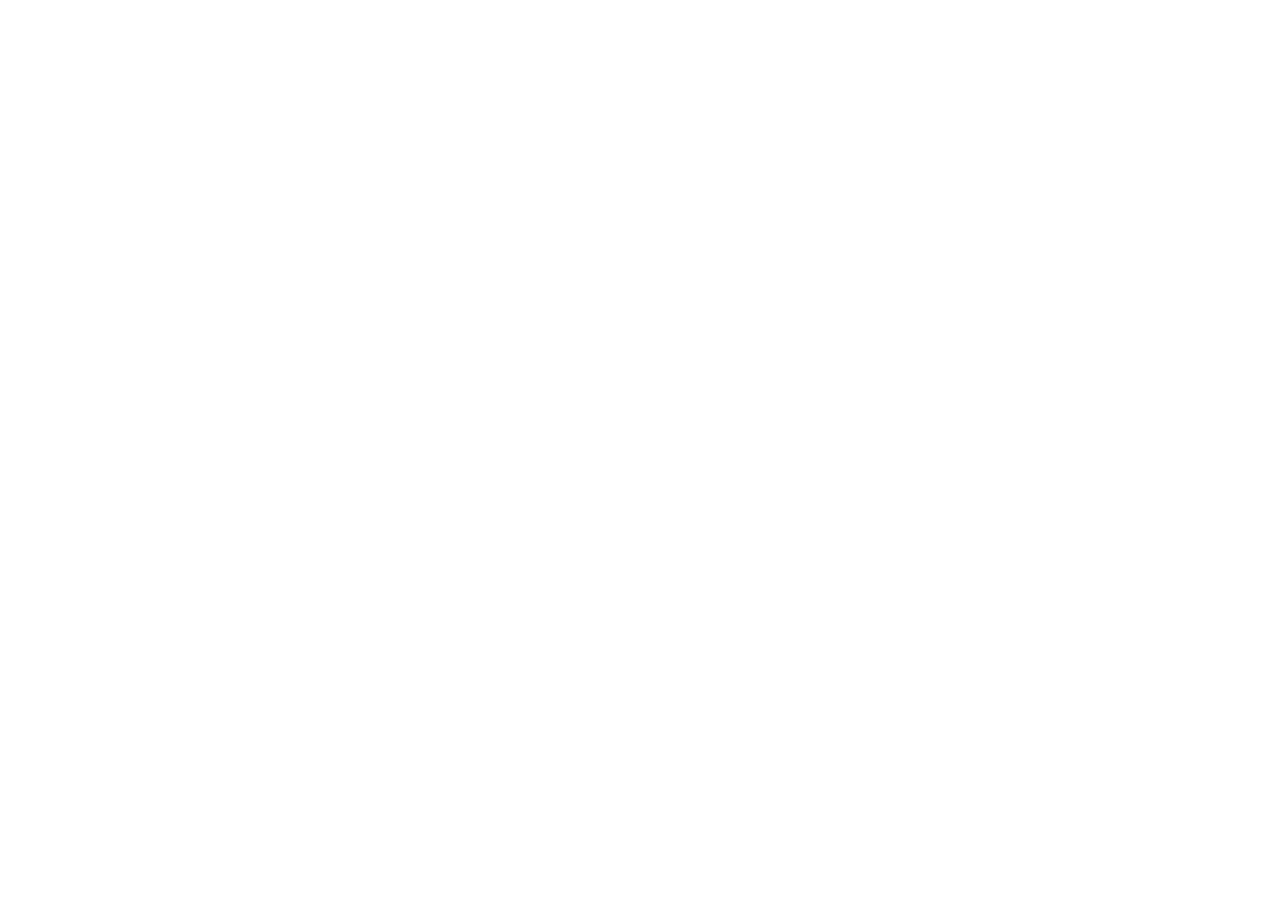
==== src/index.html @ 2ffc1c44 "init" ====
<!DOCTYPE html>
<html lang="en">
    <head>
        <meta charset="UTF-8" />
        <meta http-equiv="X-UA-Compatible" content="IE=edge" />
        <meta name="viewport" content="width=device-width, initial-scale=1.0" />
        <title>Berita</title>
    </head>
    <body></body>
</html>
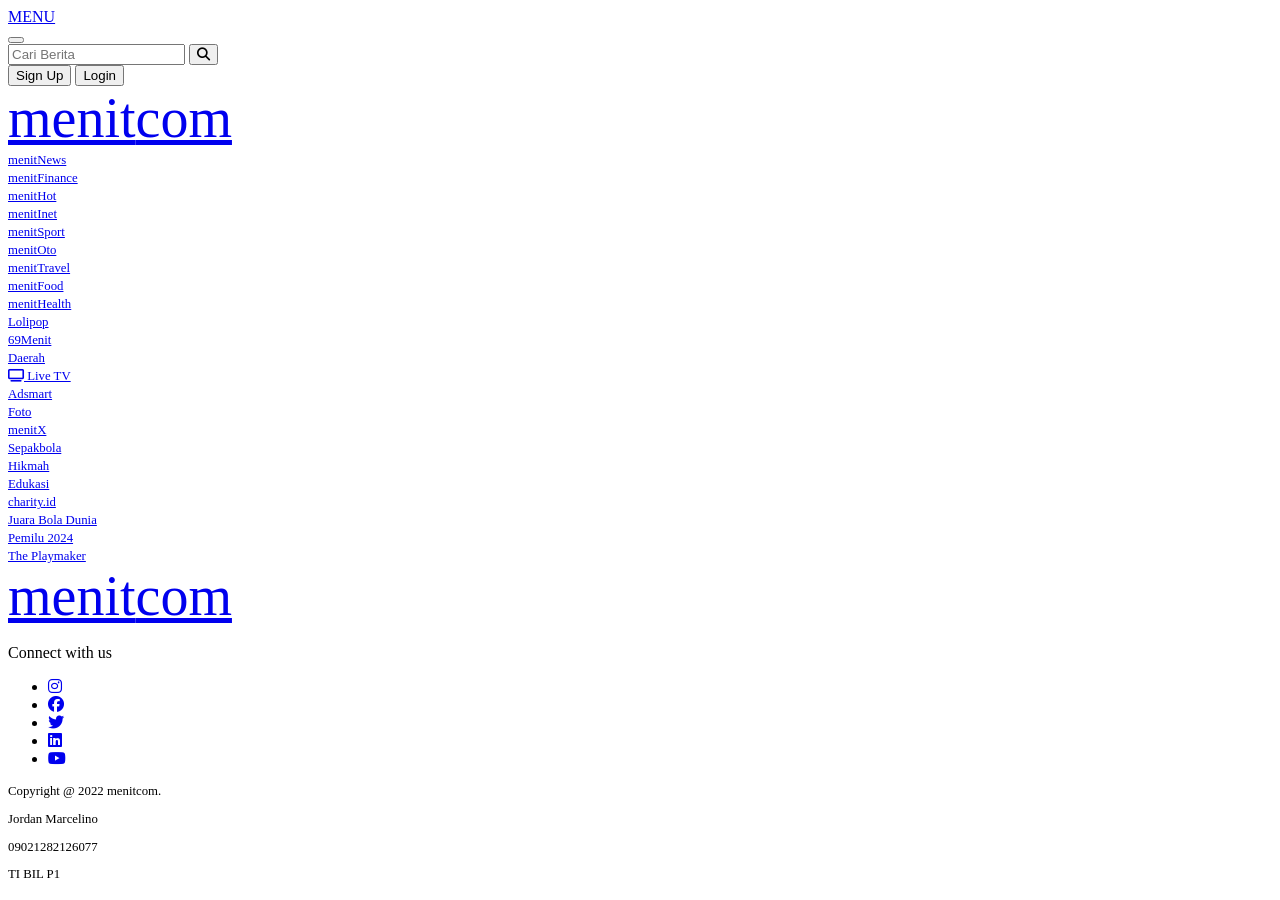
==== commit 4cf09804: "added header & half footer" ====
--- a/src/index.html
+++ b/src/index.html
@@ -4,7 +4,208 @@
         <meta charset="UTF-8" />
         <meta http-equiv="X-UA-Compatible" content="IE=edge" />
         <meta name="viewport" content="width=device-width, initial-scale=1.0" />
-        <title>Berita</title>
+        <title>Informasi Berita Terkini dan Terbaru Hari Ini</title>
+        <link rel="shortcut icon" href="../img/favicon.ico" type="image/x-icon" />
+        <link
+            rel="stylesheet"
+            href="https://cdnjs.cloudflare.com/ajax/libs/font-awesome/6.2.1/css/all.min.css"
+            integrity="sha512-MV7K8+y+gLIBoVD59lQIYicR65iaqukzvf/nwasF0nqhPay5w/9lJmVM2hMDcnK1OnMGCdVK+iQrJ7lzPJQd1w=="
+            crossorigin="anonymous"
+            referrerpolicy="no-referrer"
+        />
+        <link rel="stylesheet" href="../css/bootstrap.min.css" />
+        <script src="../js/bootstrap.bundle.min.js"></script>
+        <script src="../js/bootstrap.min.js"></script>
+        <style>
+            form button > * {
+                transition: all 0.35s ease-in-out;
+            }
+
+            form button > *:hover {
+                opacity: 0.6;
+            }
+
+            #hamburger,
+            #hamburger span {
+                transition: all 350ms ease-in-out;
+            }
+
+            .bar-1 {
+                transform: rotate(45deg) translate(2.5px, -4px);
+                transform-origin: top left;
+            }
+            .bar-2 {
+                transform: scale(0);
+            }
+            .bar-3 {
+                transform: rotate(-45deg) translate(2.5px, 4px);
+                transform-origin: bottom left;
+            }
+
+            .menit-list .col-1 a,
+            .menit-list-2 .col a {
+                transition: all 350ms ease-in-out;
+                font-size: 0.8rem;
+            }
+
+            .menit-list .col-1 a:hover {
+                color: rgb(239, 176, 18) !important;
+            }
+        </style>
     </head>
-    <body></body>
+    <body>
+        <nav class="navbar navbar-expand-lg bg-light px-5 py-2 shadow">
+            <div class="container-fluid">
+                <div class="menu d-flex align-content-center justify-content-center">
+                    <a href="#" id="hamburger" class="d-flex align-content-center flex-column justify-content-evenly bg-primary rounded-circle me-2 p-2">
+                        <span class="bg-white" style="width: 20px; height: 3px"></span>
+                        <span class="bg-white" style="width: 20px; height: 3px"></span>
+                        <span class="bg-white" style="width: 20px; height: 3px"></span>
+                    </a>
+                    <a class="navbar-brand fw-bold fs-6" href="#">MENU</a>
+                </div>
+                <button class="navbar-toggler" type="button" data-bs-toggle="collapse" data-bs-target="#navbarSupportedContent" aria-controls="navbarSupportedContent" aria-expanded="false" aria-label="Toggle navigation">
+                    <span class="navbar-toggler-icon"></span>
+                </button>
+                <form class="d-flex position-relative w-50" role="search">
+                    <input class="form-control rounded-pill" type="search" placeholder="Cari Berita" aria-label="Search" autocomplete="off" />
+                    <button class="btn position-absolute end-0 trans" type="submit"><i class="fa-solid fa-magnifying-glass"></i></button>
+                </form>
+                <div class="auth">
+                    <button class="btn btn-primary rounded-pill fw-bold">Sign Up</button>
+                    <button class="btn btn-outline-primary rounded-pill fw-bold ms-2">Login</button>
+                </div>
+            </div>
+        </nav>
+
+        <div class="container px-5 mt-4">
+            <div class="row">
+                <div class="col">
+                    <a href="#" class="text-decoration-none fw-bold" style="font-size: 3.5rem"><span class="text-primary">menit</span><span class="text-danger">com</span></a>
+                </div>
+            </div>
+            <div class="menit-list row bg-primary py-2 mt-4 rounded-top align-content-center justify-content-evenly">
+                <div class="col-1">
+                    <a href="#" class="text-decoration-none text-white fw-bold">menitNews</a>
+                </div>
+                <div class="col-1">
+                    <a href="#" class="text-decoration-none text-start text-white fw-bold">menitFinance</a>
+                </div>
+                <div class="col-1">
+                    <a href="#" class="text-decoration-none text-white fw-bold">menitHot</a>
+                </div>
+                <div class="col-1">
+                    <a href="#" class="text-decoration-none text-white fw-bold">menitInet</a>
+                </div>
+                <div class="col-1">
+                    <a href="#" class="text-decoration-none text-white fw-bold">menitSport</a>
+                </div>
+                <div class="col-1">
+                    <a href="#" class="text-decoration-none text-white fw-bold">menitOto</a>
+                </div>
+                <div class="col-1">
+                    <a href="#" class="text-decoration-none text-white fw-bold">menitTravel</a>
+                </div>
+                <div class="col-1">
+                    <a href="#" class="text-decoration-none text-white fw-bold">menitFood</a>
+                </div>
+                <div class="col-1">
+                    <a href="#" class="text-decoration-none text-white fw-bold">menitHealth</a>
+                </div>
+                <div class="col-1">
+                    <a href="#" class="text-decoration-none text-white fw-bold">Lolipop</a>
+                </div>
+                <div class="col-1">
+                    <a href="#" class="text-decoration-none text-white fw-bold">69Menit</a>
+                </div>
+                <div class="col-1">
+                    <a href="#" class="text-decoration-none text-white fw-bold">Daerah</a>
+                </div>
+            </div>
+            <div class="menit-list-2 row bg-light">
+                <div class="col">
+                    <a href="#" class="text-decoration-none text-black fw-bold"><i class="fa-solid fa-tv"></i> Live TV</a>
+                </div>
+                <div class="col">
+                    <a href="#" class="text-decoration-none text-black fw-bold">Adsmart</a>
+                </div>
+                <div class="col">
+                    <a href="#" class="text-decoration-none text-black fw-bold">Foto</a>
+                </div>
+                <div class="col">
+                    <a href="#" class="text-decoration-none text-black fw-bold">menitX</a>
+                </div>
+                <div class="col">
+                    <a href="#" class="text-decoration-none text-black fw-bold">Sepakbola</a>
+                </div>
+                <div class="col">
+                    <a href="#" class="text-decoration-none text-black fw-bold">Hikmah</a>
+                </div>
+                <div class="col">
+                    <a href="#" class="text-decoration-none text-black fw-bold">Edukasi</a>
+                </div>
+                <div class="col">
+                    <a href="#" class="text-decoration-none text-black fw-bold">charity.id</a>
+                </div>
+                <div class="col">
+                    <a href="#" class="text-decoration-none text-black fw-bold">Juara Bola Dunia</a>
+                </div>
+                <div class="col">
+                    <a href="#" class="text-decoration-none text-black fw-bold">Pemilu 2024</a>
+                </div>
+                <div class="col">
+                    <a href="#" class="text-decoration-none text-black fw-bold">The Playmaker</a>
+                </div>
+            </div>
+        </div>
+
+        <div class="container"></div>
+
+        <div class="container-fluid bg-light py-2 px-5 border-top border-2 border-primary position-absolute bottom-0 d-none">
+            <div class="row align-content-center">
+                <div class="col-3 justify-content-center align-content-center">
+                    <div class="row">
+                        <a href="#" class="text-decoration-none fw-bold" style="font-size: 3.5rem"><span class="text-primary">menit</span><span class="text-danger">com</span></a>
+                    </div>
+                    <div class="row mt-4">
+                        <p class="fw-bold fs-6 text-center">Connect with us</p>
+                        <ul class="d-flex list-unstyled gap-3 justify-content-center">
+                            <li>
+                                <a href="#" class="fs-3"><i class="fa-brands fa-instagram"></i></a>
+                            </li>
+                            <li>
+                                <a href="#" class="fs-3"><i class="fa-brands fa-facebook"></i></a>
+                            </li>
+                            <li>
+                                <a href="#" class="fs-3"><i class="fa-brands fa-twitter"></i></a>
+                            </li>
+                            <li>
+                                <a href="#" class="fs-3"><i class="fa-brands fa-linkedin"></i></a>
+                            </li>
+                            <li>
+                                <a href="#" class="fs-3"><i class="fa-brands fa-youtube"></i></a>
+                            </li>
+                        </ul>
+                    </div>
+                    <div class="row text-center">
+                        <p class="fw-bold opacity-75" style="font-size: 0.8rem">Copyright @ 2022 menitcom.</p>
+                        <p class="fw-bold opacity-75" style="font-size: 0.8rem">Jordan Marcelino</p>
+                        <p class="fw-bold opacity-75" style="font-size: 0.8rem">09021282126077</p>
+                        <p class="fw-bold opacity-75" style="font-size: 0.8rem">TI BIL P1</p>
+                    </div>
+                </div>
+            </div>
+        </div>
+
+        <script>
+            const hamburger = document.getElementById("hamburger");
+            hamburger.addEventListener("click", (e) => {
+                console.log(hamburger.children);
+                hamburger.classList.toggle("bg-success");
+                hamburger.children[0].classList.toggle("bar-1");
+                hamburger.children[1].classList.toggle("bar-2");
+                hamburger.children[2].classList.toggle("bar-3");
+            });
+        </script>
+    </body>
 </html>
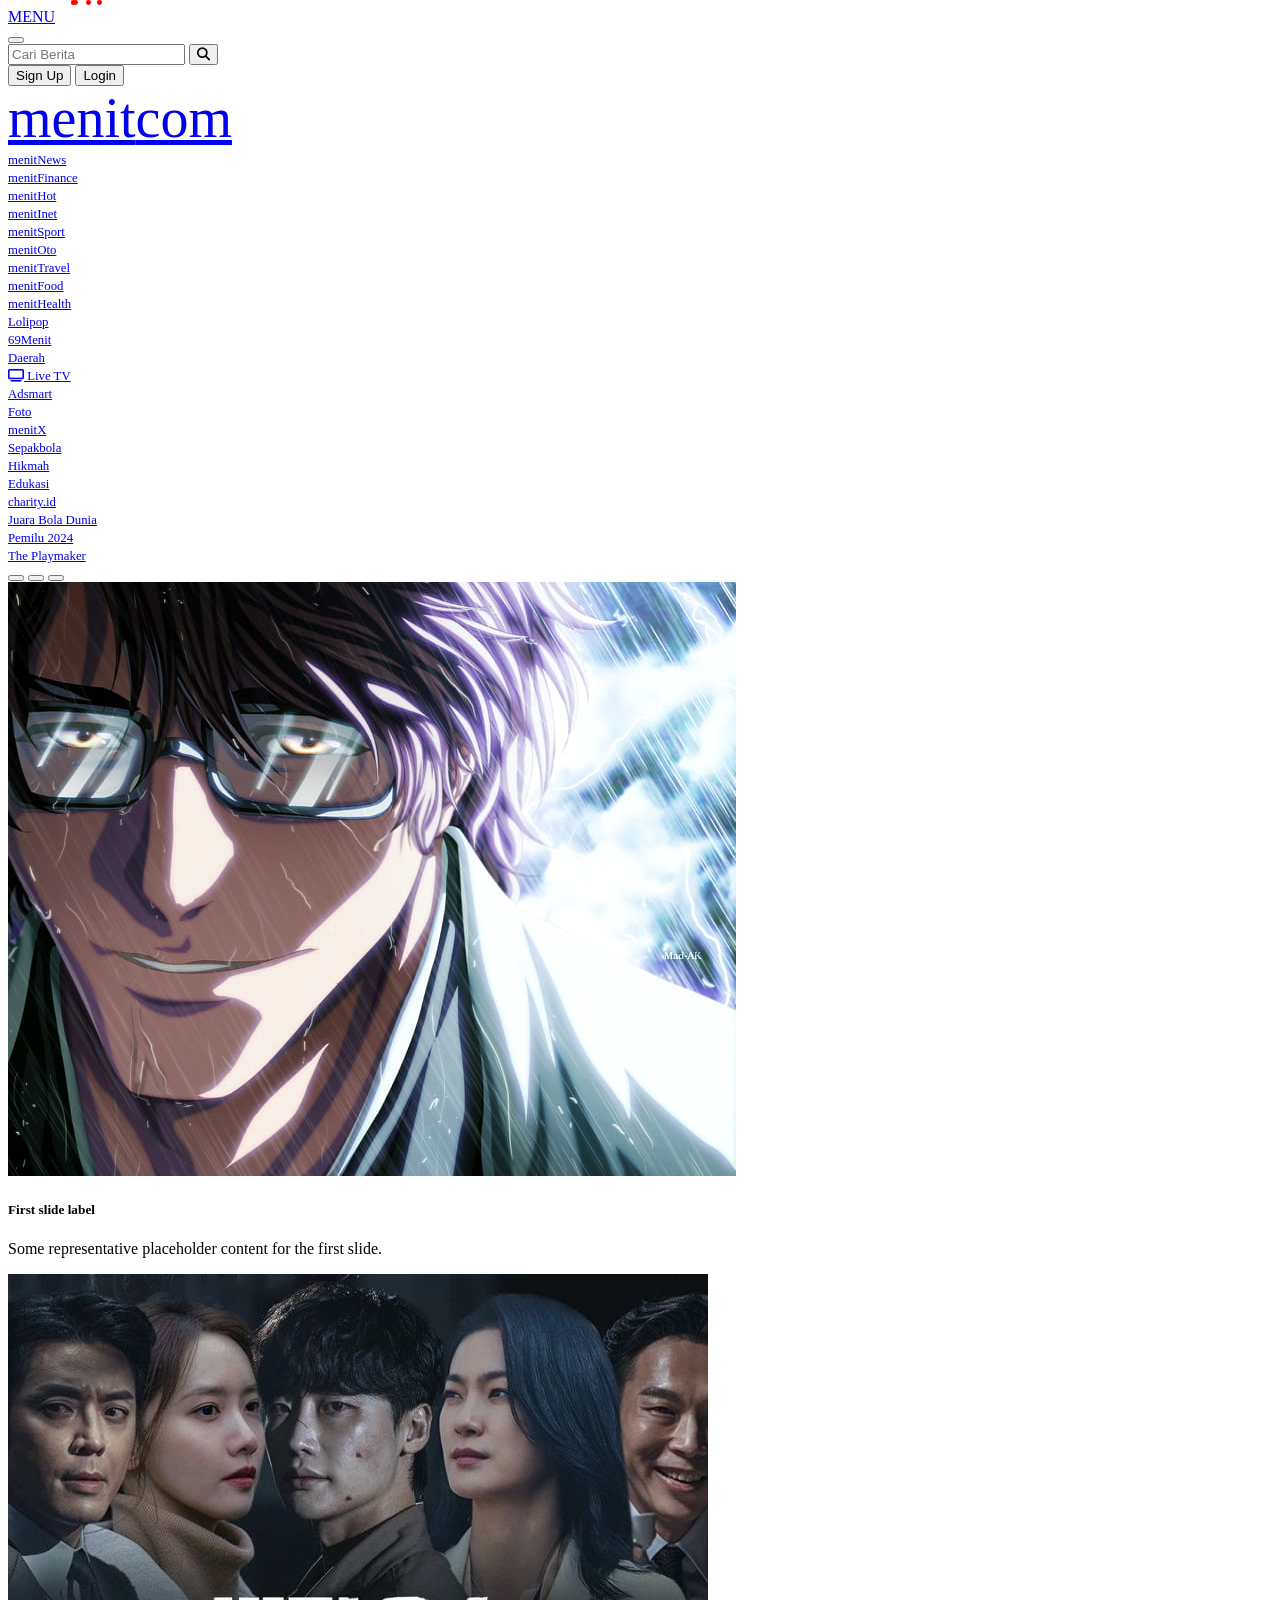
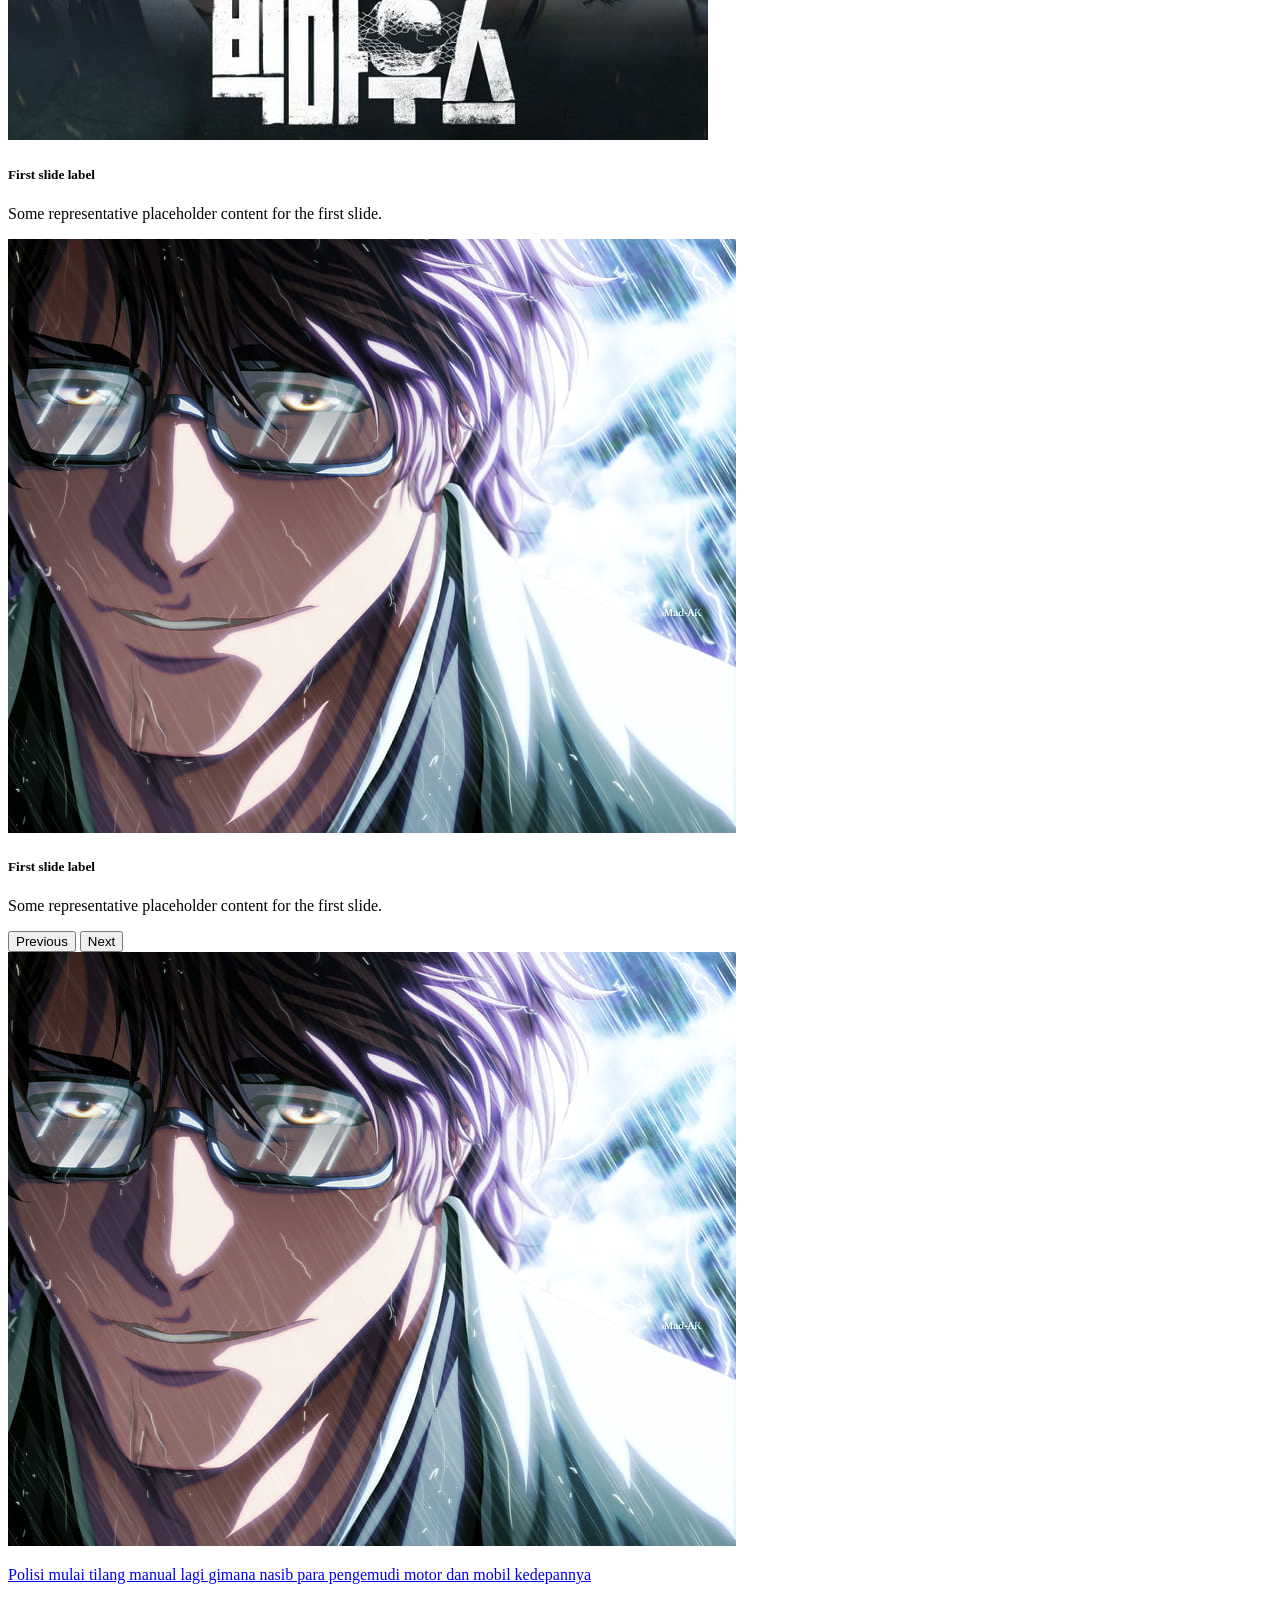
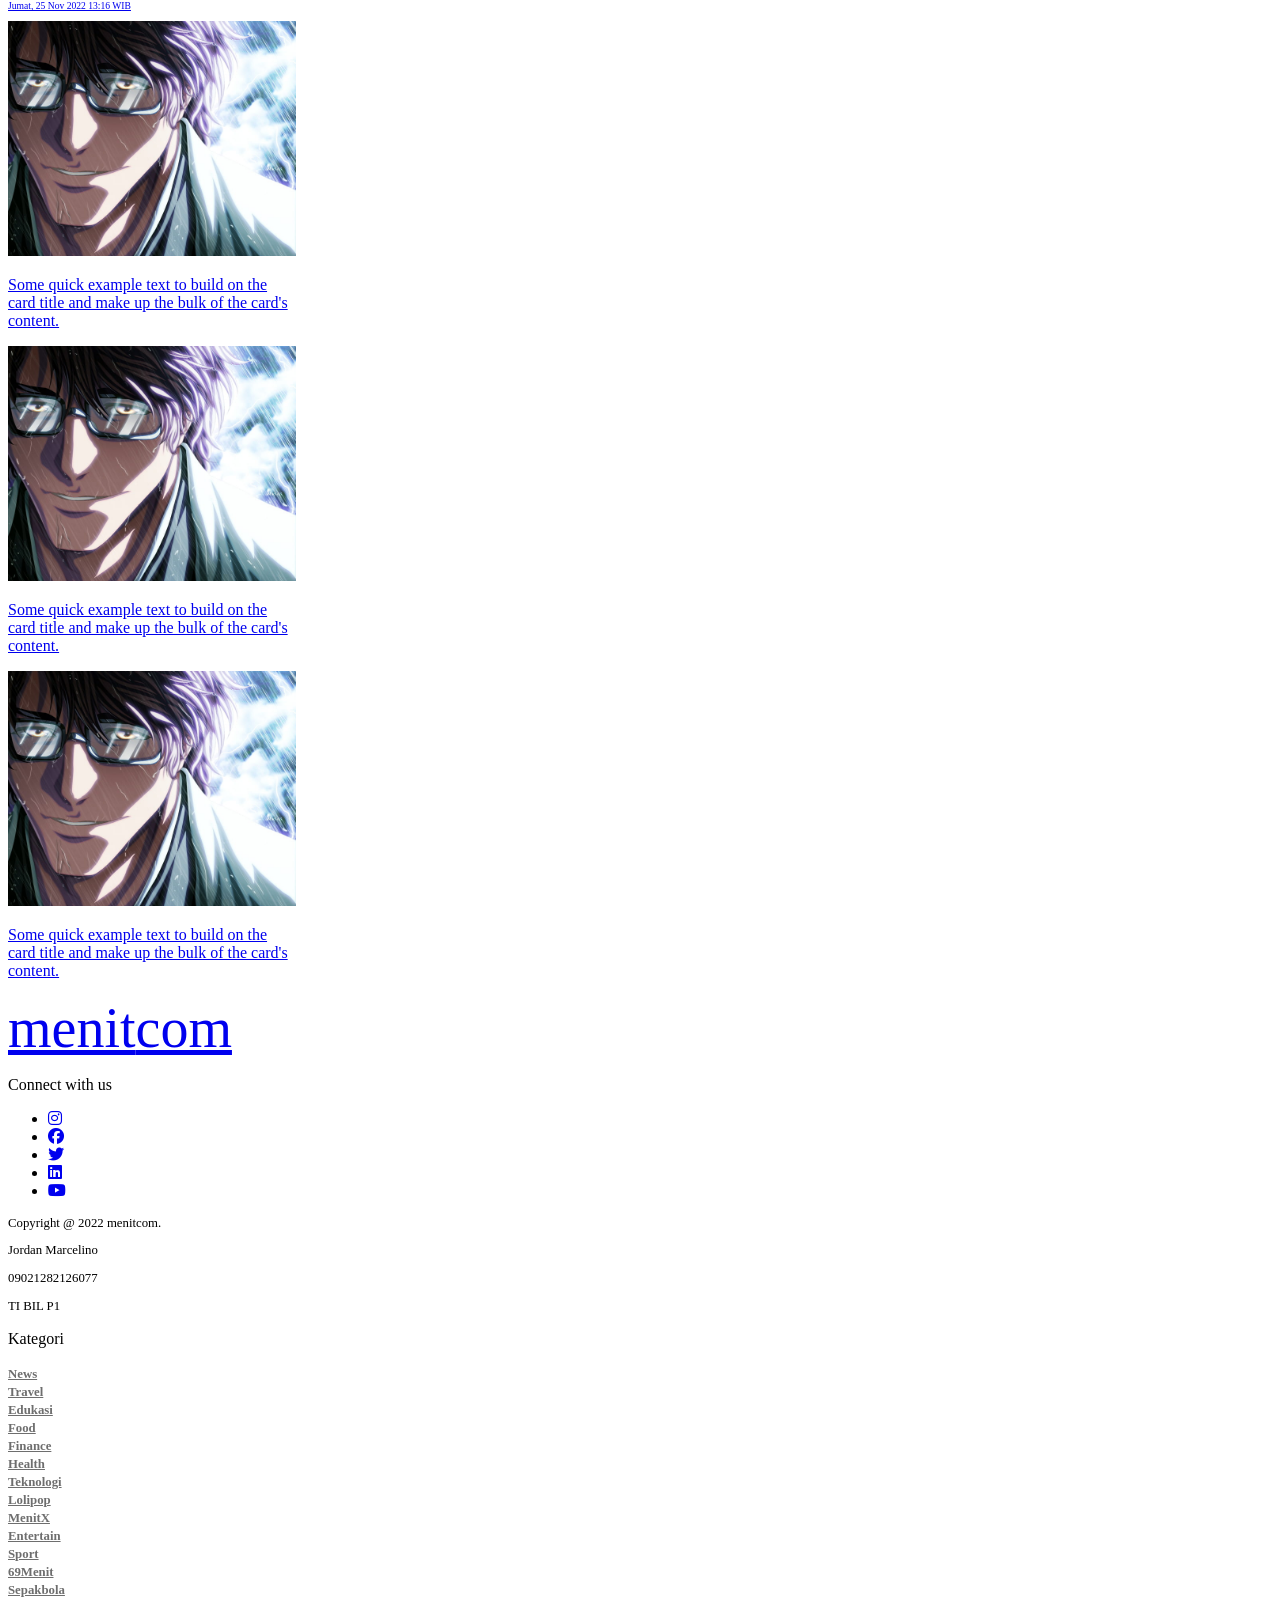
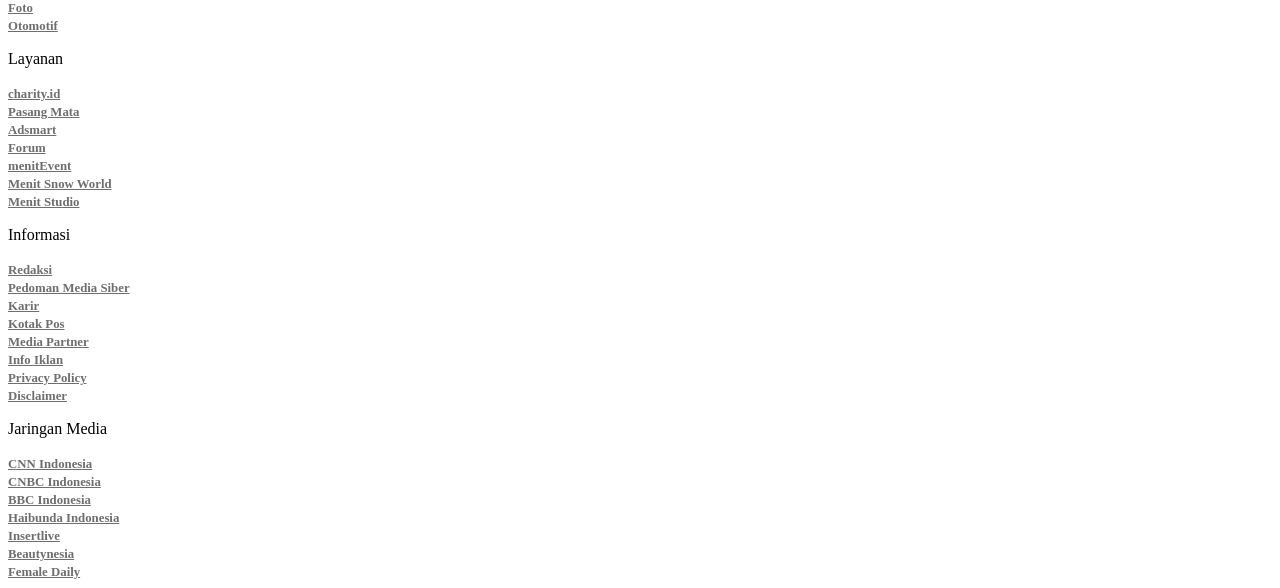
==== commit 00fff18f: "added footer & carousel" ====
--- a/src/index.html
+++ b/src/index.html
@@ -17,6 +17,10 @@
         <script src="../js/bootstrap.bundle.min.js"></script>
         <script src="../js/bootstrap.min.js"></script>
         <style>
+            .rem-6 {
+                font-size: 0.6rem;
+            }
+
             form button > * {
                 transition: all 0.35s ease-in-out;
             }
@@ -42,19 +46,49 @@
                 transform-origin: bottom left;
             }
 
-            .menit-list .col-1 a,
-            .menit-list-2 .col a {
+            .menit-list > div > a,
+            .menit-list-2 > div > a {
                 transition: all 350ms ease-in-out;
                 font-size: 0.8rem;
             }
 
-            .menit-list .col-1 a:hover {
+            .menit-list > div > a:hover,
+            .menit-list-2 > div > a:hover {
                 color: rgb(239, 176, 18) !important;
+            }
+
+            #red-circle::after {
+                content: "";
+                width: 0.3rem;
+                height: 0.3rem;
+                background-color: red;
+                border-radius: 50%;
+                position: absolute;
+                top: 0;
+            }
+
+            .card .thumbnail {
+                transition: all 350ms ease-in-out;
+            }
+
+            .card:hover > .thumbnail {
+                transform: scale(1.1);
+            }
+
+            .footer-list {
+                transition: all 350ms ease-in-out;
+                font-size: 0.8rem;
+                color: rgb(110, 110, 110);
+                font-weight: bold;
+            }
+
+            .footer-list:hover {
+                color: black !important;
             }
         </style>
     </head>
     <body>
-        <nav class="navbar navbar-expand-lg bg-light px-5 py-2 shadow">
+        <nav class="navbar navbar-expand-lg bg-light px-5 py-2 shadow fixed-top">
             <div class="container-fluid">
                 <div class="menu d-flex align-content-center justify-content-center">
                     <a href="#" id="hamburger" class="d-flex align-content-center flex-column justify-content-evenly bg-primary rounded-circle me-2 p-2">
@@ -78,93 +112,186 @@
             </div>
         </nav>
 
-        <div class="container px-5 mt-4">
+        <div class="container px-5 mt-5 pt-3">
             <div class="row">
                 <div class="col">
                     <a href="#" class="text-decoration-none fw-bold" style="font-size: 3.5rem"><span class="text-primary">menit</span><span class="text-danger">com</span></a>
                 </div>
             </div>
             <div class="menit-list row bg-primary py-2 mt-4 rounded-top align-content-center justify-content-evenly">
-                <div class="col-1">
+                <div class="col-auto">
                     <a href="#" class="text-decoration-none text-white fw-bold">menitNews</a>
                 </div>
-                <div class="col-1">
+                <div class="col-auto">
                     <a href="#" class="text-decoration-none text-start text-white fw-bold">menitFinance</a>
                 </div>
-                <div class="col-1">
+                <div class="col-auto">
                     <a href="#" class="text-decoration-none text-white fw-bold">menitHot</a>
                 </div>
-                <div class="col-1">
+                <div class="col-auto">
                     <a href="#" class="text-decoration-none text-white fw-bold">menitInet</a>
                 </div>
-                <div class="col-1">
+                <div class="col-auto">
                     <a href="#" class="text-decoration-none text-white fw-bold">menitSport</a>
                 </div>
-                <div class="col-1">
+                <div class="col-auto">
                     <a href="#" class="text-decoration-none text-white fw-bold">menitOto</a>
                 </div>
-                <div class="col-1">
+                <div class="col-auto">
                     <a href="#" class="text-decoration-none text-white fw-bold">menitTravel</a>
                 </div>
-                <div class="col-1">
+                <div class="col-auto">
                     <a href="#" class="text-decoration-none text-white fw-bold">menitFood</a>
                 </div>
-                <div class="col-1">
+                <div class="col-auto">
                     <a href="#" class="text-decoration-none text-white fw-bold">menitHealth</a>
                 </div>
-                <div class="col-1">
+                <div class="col-auto">
                     <a href="#" class="text-decoration-none text-white fw-bold">Lolipop</a>
                 </div>
-                <div class="col-1">
+                <div class="col-auto">
                     <a href="#" class="text-decoration-none text-white fw-bold">69Menit</a>
                 </div>
-                <div class="col-1">
+                <div class="col-auto">
                     <a href="#" class="text-decoration-none text-white fw-bold">Daerah</a>
                 </div>
             </div>
-            <div class="menit-list-2 row bg-light">
-                <div class="col">
-                    <a href="#" class="text-decoration-none text-black fw-bold"><i class="fa-solid fa-tv"></i> Live TV</a>
-                </div>
-                <div class="col">
+            <div class="menit-list-2 row py-2 justify-content-evenly bg-light">
+                <div class="col-auto">
+                    <a href="#" id="red-circle" class="text-decoration-none text-primary fw-bold position-relative"><i class="fa-solid fa-tv"></i> Live TV</a>
+                </div>
+                <div class="col-auto">
                     <a href="#" class="text-decoration-none text-black fw-bold">Adsmart</a>
                 </div>
-                <div class="col">
+                <div class="col-auto">
                     <a href="#" class="text-decoration-none text-black fw-bold">Foto</a>
                 </div>
-                <div class="col">
+                <div class="col-auto">
                     <a href="#" class="text-decoration-none text-black fw-bold">menitX</a>
                 </div>
-                <div class="col">
+                <div class="col-auto">
                     <a href="#" class="text-decoration-none text-black fw-bold">Sepakbola</a>
                 </div>
-                <div class="col">
+                <div class="col-auto">
                     <a href="#" class="text-decoration-none text-black fw-bold">Hikmah</a>
                 </div>
-                <div class="col">
-                    <a href="#" class="text-decoration-none text-black fw-bold">Edukasi</a>
-                </div>
-                <div class="col">
-                    <a href="#" class="text-decoration-none text-black fw-bold">charity.id</a>
-                </div>
-                <div class="col">
-                    <a href="#" class="text-decoration-none text-black fw-bold">Juara Bola Dunia</a>
-                </div>
-                <div class="col">
-                    <a href="#" class="text-decoration-none text-black fw-bold">Pemilu 2024</a>
-                </div>
-                <div class="col">
-                    <a href="#" class="text-decoration-none text-black fw-bold">The Playmaker</a>
+                <div class="col-auto">
+                    <a href="#" class="text-decoration-none text-danger fw-bold">Edukasi</a>
+                </div>
+                <div class="col-auto">
+                    <a href="#" class="text-decoration-none text-primary fw-bold text-primary">charity.id</a>
+                </div>
+                <div class="col-auto">
+                    <a href="#" id="red-circle" class="text-decoration-none text-black fw-bold position-relative">Juara Bola Dunia</a>
+                </div>
+                <div class="col-auto">
+                    <a href="#" id="red-circle" class="text-decoration-none text-black fw-bold position-relative">Pemilu 2024</a>
+                </div>
+                <div class="col-auto">
+                    <a href="#" id="red-circle" class="text-decoration-none text-black fw-bold position-relative">The Playmaker</a>
                 </div>
             </div>
         </div>
 
-        <div class="container"></div>
-
-        <div class="container-fluid bg-light py-2 px-5 border-top border-2 border-primary position-absolute bottom-0 d-none">
-            <div class="row align-content-center">
-                <div class="col-3 justify-content-center align-content-center">
-                    <div class="row">
+        <div class="container px-5 py-2 mt-3">
+            <div class="row">
+                <div class="col-8">
+                    <div id="carouselExampleCaptions" class="w-100 carousel carousel-fade carousel-dark slide" data-bs-ride="false">
+                        <div class="carousel-indicators">
+                            <button type="button" data-bs-target="#carouselExampleCaptions" data-bs-slide-to="0" class="active" aria-current="true" aria-label="Slide 1"></button>
+                            <button type="button" data-bs-target="#carouselExampleCaptions" data-bs-slide-to="1" aria-label="Slide 2"></button>
+                            <button type="button" data-bs-target="#carouselExampleCaptions" data-bs-slide-to="2" aria-label="Slide 3"></button>
+                        </div>
+                        <div class="carousel-inner">
+                            <div class="carousel-item active">
+                                <img src="../img/beliau.jpg" class="d-block w-100 rounded-4 mx-auto" alt="../img/beliau.jpg" style="max-width: 100%" />
+                                <div class="carousel-caption d-none d-md-block">
+                                    <h5>First slide label</h5>
+                                    <p>Some representative placeholder content for the first slide.</p>
+                                </div>
+                            </div>
+                            <div class="carousel-item">
+                                <img src="../img/big-mouth.jpeg" class="d-block rounded-4 w-100 mx-auto" alt="../img/beliau.jpg" style="max-width: 100%" />
+                                <div class="carousel-caption d-none d-md-block">
+                                    <h5>First slide label</h5>
+                                    <p>Some representative placeholder content for the first slide.</p>
+                                </div>
+                            </div>
+                            <div class="carousel-item">
+                                <img src="../img/beliau.jpg" class="d-block rounded-4 w-100 mx-auto" alt="../img/beliau.jpg" style="max-width: 100%" />
+                                <div class="carousel-caption d-none d-md-block">
+                                    <h5>First slide label</h5>
+                                    <p>Some representative placeholder content for the first slide.</p>
+                                </div>
+                            </div>
+                        </div>
+                        <button class="carousel-control-prev" type="button" data-bs-target="#carouselExampleCaptions" data-bs-slide="prev">
+                            <span class="carousel-control-prev-icon" aria-hidden="true"></span>
+                            <span class="visually-hidden">Previous</span>
+                        </button>
+                        <button class="carousel-control-next" type="button" data-bs-target="#carouselExampleCaptions" data-bs-slide="next">
+                            <span class="carousel-control-next-icon" aria-hidden="true"></span>
+                            <span class="visually-hidden">Next</span>
+                        </button>
+                    </div>
+                </div>
+                <div class="col-4">
+                    <a href="#" class="text-decoration-none text-black">
+                        <div class="row align-items-center">
+                            <div class="col-3">
+                                <img src="../img/beliau.jpg" alt="beliau" class="w-100 ms-2 rounded-2" style="max-width: 100%" />
+                            </div>
+                            <div class="col">
+                                <p class="fw-bold fs-6 pt-2">Polisi mulai tilang manual lagi gimana nasib para pengemudi motor dan mobil kedepannya</p>
+                                <p class="rem-6 opacity-50">Jumat, 25 Nov 2022 13:16 WIB</p>
+                            </div>
+                        </div>
+                    </a>
+                    <a href="#" class="text-decoration-none text-black">
+                        <div class="row align-items-center">
+                            <div class="col">
+                                <div class="card mx-auto overflow-hidden border-0" style="width: 18rem">
+                                    <img src="../img/beliau.jpg" class="thumbnail card-img-top rounded" alt="..." style="max-width: 100%" />
+                                    <div class="card-body">
+                                        <p class="card-text">Some quick example text to build on the card title and make up the bulk of the card's content.</p>
+                                    </div>
+                                </div>
+                            </div>
+                        </div>
+                    </a>
+                </div>
+            </div>
+        </div>
+
+        <div class="container px-5 py-2 mt-3">
+            <div class="row">
+                <div class="col-auto">
+                    <a href="#" class="text-decoration-none text-black">
+                        <div class="card mx-auto overflow-hidden border-0" style="width: 18rem">
+                            <img src="../img/beliau.jpg" class="thumbnail card-img-top rounded" alt="..." style="max-width: 100%" />
+                            <div class="card-body">
+                                <p class="card-text">Some quick example text to build on the card title and make up the bulk of the card's content.</p>
+                            </div>
+                        </div>
+                    </a>
+                </div>
+                <div class="col-auto">
+                    <a href="#" class="text-decoration-none text-black">
+                        <div class="card mx-auto overflow-hidden border-0" style="width: 18rem">
+                            <img src="../img/beliau.jpg" class="thumbnail card-img-top rounded" alt="..." style="max-width: 100%" />
+                            <div class="card-body">
+                                <p class="card-text">Some quick example text to build on the card title and make up the bulk of the card's content.</p>
+                            </div>
+                        </div>
+                    </a>
+                </div>
+            </div>
+        </div>
+
+        <div class="container-fluid bg-light mt-5 py-2 px-5 border-top border-5 border-primary">
+            <div class="row justify-content-evenly" style="place-items: center">
+                <div class="col-4">
+                    <div class="row text-center">
                         <a href="#" class="text-decoration-none fw-bold" style="font-size: 3.5rem"><span class="text-primary">menit</span><span class="text-danger">com</span></a>
                     </div>
                     <div class="row mt-4">
@@ -194,6 +321,189 @@
                         <p class="fw-bold opacity-75" style="font-size: 0.8rem">TI BIL P1</p>
                     </div>
                 </div>
+                <div class="col-2">
+                    <p class="fw-bold fs-6">Kategori</p>
+                    <div class="row">
+                        <div class="col">
+                            <a href="#" class="footer-list text-decoration-none">News</a>
+                        </div>
+                        <div class="col">
+                            <a href="#" class="footer-list text-decoration-none">Travel</a>
+                        </div>
+                    </div>
+                    <div class="row">
+                        <div class="col">
+                            <a href="#" class="footer-list text-decoration-none">Edukasi</a>
+                        </div>
+                        <div class="col">
+                            <a href="#" class="footer-list text-decoration-none">Food</a>
+                        </div>
+                    </div>
+                    <div class="row">
+                        <div class="col">
+                            <a href="#" class="footer-list text-decoration-none">Finance</a>
+                        </div>
+                        <div class="col">
+                            <a href="#" class="footer-list text-decoration-none">Health</a>
+                        </div>
+                    </div>
+                    <div class="row">
+                        <div class="col">
+                            <a href="#" class="footer-list text-decoration-none">Teknologi</a>
+                        </div>
+                        <div class="col">
+                            <a href="#" class="footer-list text-decoration-none">Lolipop</a>
+                        </div>
+                    </div>
+                    <div class="row">
+                        <div class="col">
+                            <a href="#" class="footer-list text-decoration-none">MenitX</a>
+                        </div>
+                        <div class="col">
+                            <a href="#" class="footer-list text-decoration-none">Entertain</a>
+                        </div>
+                    </div>
+                    <div class="row">
+                        <div class="col">
+                            <a href="#" class="footer-list text-decoration-none">Sport</a>
+                        </div>
+                        <div class="col">
+                            <a href="#" class="footer-list text-decoration-none">69Menit</a>
+                        </div>
+                    </div>
+                    <div class="row">
+                        <div class="col">
+                            <a href="#" class="footer-list text-decoration-none">Sepakbola</a>
+                        </div>
+                        <div class="col">
+                            <a href="#" class="footer-list text-decoration-none">Foto</a>
+                        </div>
+                    </div>
+                    <div class="row">
+                        <div class="col">
+                            <a href="#" class="footer-list text-decoration-none">Otomotif</a>
+                        </div>
+                    </div>
+                </div>
+                <div class="col-2">
+                    <p class="fw-bold fs-6">Layanan</p>
+                    <div class="row">
+                        <div class="col">
+                            <a href="#" class="footer-list text-decoration-none">charity.id</a>
+                        </div>
+                    </div>
+                    <div class="row">
+                        <div class="col">
+                            <a href="#" class="footer-list text-decoration-none">Pasang Mata</a>
+                        </div>
+                    </div>
+                    <div class="row">
+                        <div class="col">
+                            <a href="#" class="footer-list text-decoration-none">Adsmart</a>
+                        </div>
+                    </div>
+                    <div class="row">
+                        <div class="col">
+                            <a href="#" class="footer-list text-decoration-none">Forum</a>
+                        </div>
+                    </div>
+                    <div class="row">
+                        <div class="col">
+                            <a href="#" class="footer-list text-decoration-none">menitEvent</a>
+                        </div>
+                    </div>
+                    <div class="row">
+                        <div class="col">
+                            <a href="#" class="footer-list text-decoration-none">Menit Snow World</a>
+                        </div>
+                    </div>
+                    <div class="row">
+                        <div class="col">
+                            <a href="#" class="footer-list text-decoration-none">Menit Studio</a>
+                        </div>
+                    </div>
+                </div>
+                <div class="col-2">
+                    <p class="fw-bold fs-6">Informasi</p>
+                    <div class="row">
+                        <div class="col">
+                            <a href="#" class="footer-list text-decoration-none">Redaksi</a>
+                        </div>
+                    </div>
+                    <div class="row">
+                        <div class="col">
+                            <a href="#" class="footer-list text-decoration-none">Pedoman Media Siber</a>
+                        </div>
+                    </div>
+                    <div class="row">
+                        <div class="col">
+                            <a href="#" class="footer-list text-decoration-none">Karir</a>
+                        </div>
+                    </div>
+                    <div class="row">
+                        <div class="col">
+                            <a href="#" class="footer-list text-decoration-none">Kotak Pos</a>
+                        </div>
+                    </div>
+                    <div class="row">
+                        <div class="col">
+                            <a href="#" class="footer-list text-decoration-none">Media Partner</a>
+                        </div>
+                    </div>
+                    <div class="row">
+                        <div class="col">
+                            <a href="#" class="footer-list text-decoration-none">Info Iklan</a>
+                        </div>
+                    </div>
+                    <div class="row">
+                        <div class="col">
+                            <a href="#" class="footer-list text-decoration-none">Privacy Policy</a>
+                        </div>
+                    </div>
+                    <div class="row">
+                        <div class="col">
+                            <a href="#" class="footer-list text-decoration-none">Disclaimer</a>
+                        </div>
+                    </div>
+                </div>
+                <div class="col-2">
+                    <p class="fw-bold fs-6">Jaringan Media</p>
+                    <div class="row">
+                        <div class="col">
+                            <a href="#" class="footer-list text-decoration-none">CNN Indonesia</a>
+                        </div>
+                    </div>
+                    <div class="row">
+                        <div class="col">
+                            <a href="#" class="footer-list text-decoration-none">CNBC Indonesia</a>
+                        </div>
+                    </div>
+                    <div class="row">
+                        <div class="col">
+                            <a href="#" class="footer-list text-decoration-none">BBC Indonesia</a>
+                        </div>
+                    </div>
+                    <div class="row">
+                        <div class="col">
+                            <a href="#" class="footer-list text-decoration-none">Haibunda Indonesia</a>
+                        </div>
+                    </div>
+                    <div class="row">
+                        <div class="col">
+                            <a href="#" class="footer-list text-decoration-none">Insertlive</a>
+                        </div>
+                    </div>
+                    <div class="row">
+                        <div class="col">
+                            <a href="#" class="footer-list text-decoration-none">Beautynesia</a>
+                        </div>
+                    </div>
+                    <div class="row">
+                        <div class="col">
+                            <a href="#" class="footer-list text-decoration-none">Female Daily</a>
+                        </div>
+                    </div>
+                </div>
             </div>
         </div>
 
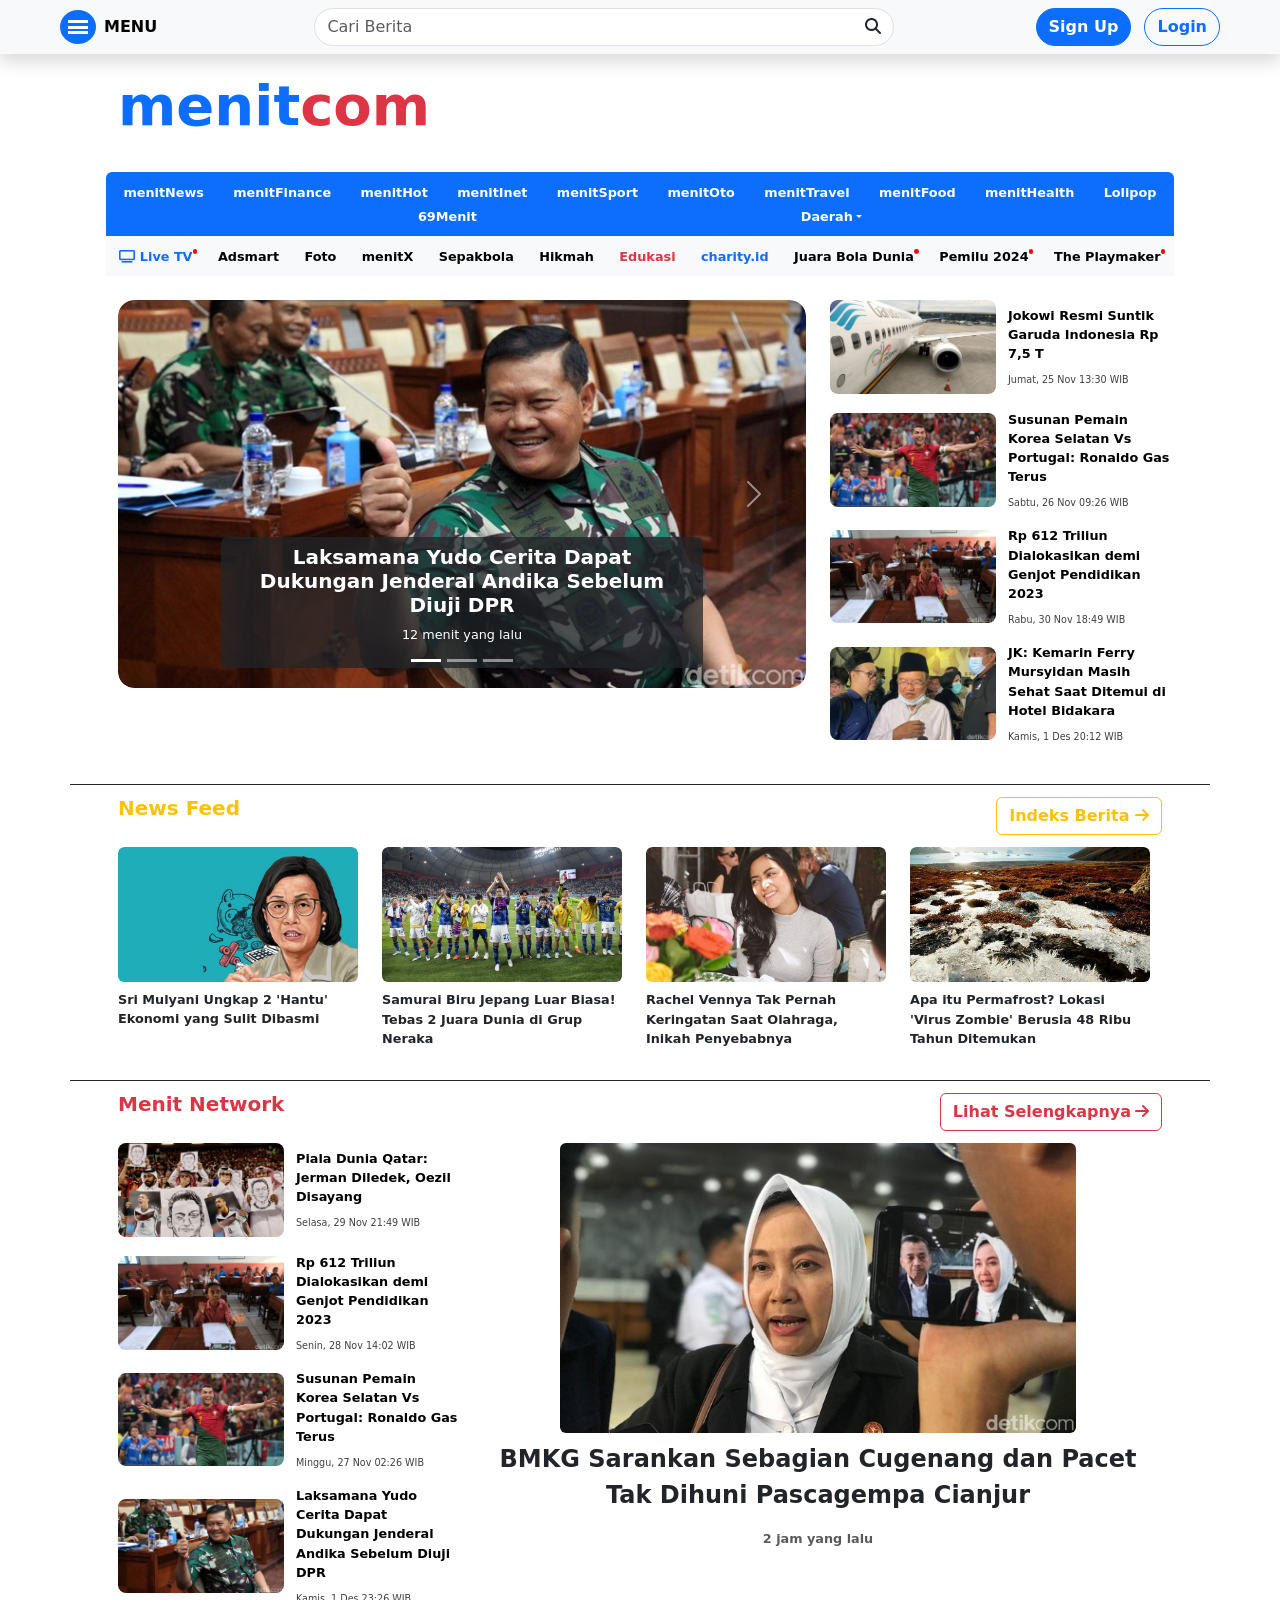
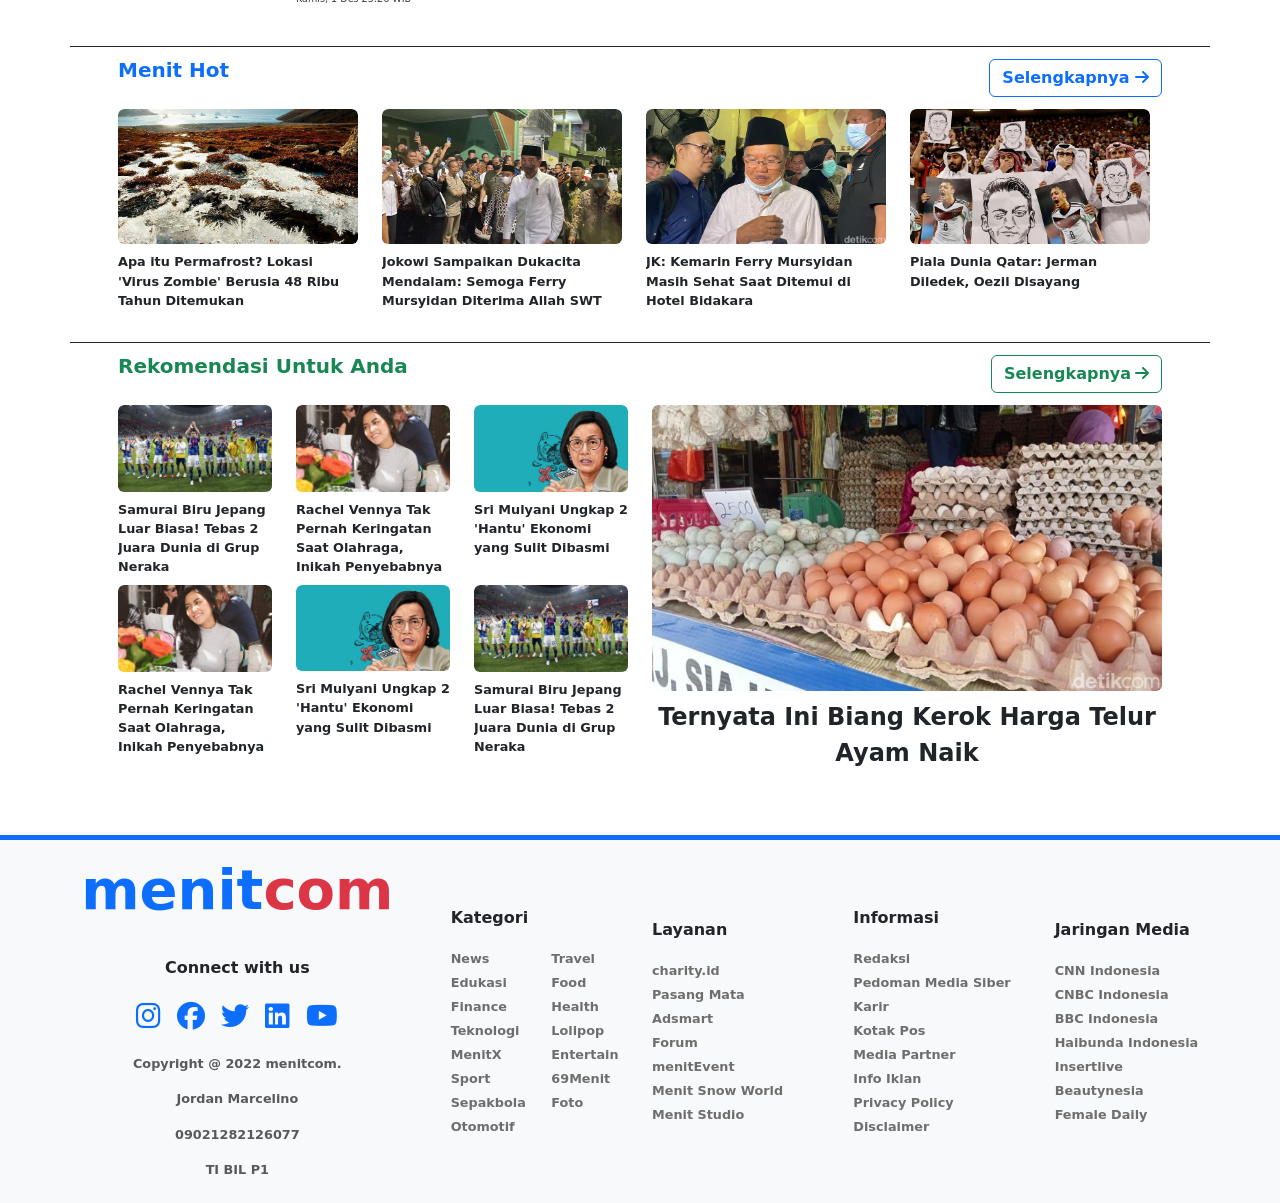
==== commit 71ccf73f: "added news section" ====
--- a/src/index.html
+++ b/src/index.html
@@ -13,12 +13,16 @@
             crossorigin="anonymous"
             referrerpolicy="no-referrer"
         />
-        <link rel="stylesheet" href="../css/bootstrap.min.css" />
-        <script src="../js/bootstrap.bundle.min.js"></script>
-        <script src="../js/bootstrap.min.js"></script>
+        <link href="https://cdn.jsdelivr.net/npm/bootstrap@5.2.3/dist/css/bootstrap.min.css" rel="stylesheet" integrity="sha384-rbsA2VBKQhggwzxH7pPCaAqO46MgnOM80zW1RWuH61DGLwZJEdK2Kadq2F9CUG65" crossorigin="anonymous" />
+        <script src="https://cdn.jsdelivr.net/npm/bootstrap@5.2.3/dist/js/bootstrap.bundle.min.js" integrity="sha384-kenU1KFdBIe4zVF0s0G1M5b4hcpxyD9F7jL+jjXkk+Q2h455rYXK/7HAuoJl+0I4" crossorigin="anonymous"></script>
+
         <style>
             .rem-6 {
                 font-size: 0.6rem;
+            }
+
+            .rem-8 {
+                font-size: 0.8rem;
             }
 
             form button > * {
@@ -69,10 +73,52 @@
 
             .card .thumbnail {
                 transition: all 350ms ease-in-out;
+                max-width: 100%;
+                width: 100%;
             }
 
             .card:hover > .thumbnail {
-                transform: scale(1.1);
+                transform: scale(1.05);
+            }
+
+            .card-body {
+                padding: 0.5rem 0 !important;
+            }
+
+            .card-body > * {
+                transition: all 350ms ease-in-out;
+            }
+
+            .card:hover .card-body {
+                color: #0b5ed7;
+            }
+
+            .carousel-item * {
+                transition: all 350ms ease-in-out;
+            }
+
+            .carousel-item:hover img {
+                transform: scale(1.05);
+            }
+
+            .carousel-item:hover .carousel-caption h5 {
+                color: rgb(239, 176, 18) !important;
+            }
+
+            .aside * {
+                transition: all 350ms ease-in-out;
+            }
+
+            .aside:hover img {
+                transform: scale(1.05);
+            }
+
+            .aside:hover .col p:first-child {
+                color: #0b5ed7;
+            }
+
+            #selengkapnya {
+                transition: all 350ms ease-in-out;
             }
 
             .footer-list {
@@ -106,8 +152,8 @@
                     <button class="btn position-absolute end-0 trans" type="submit"><i class="fa-solid fa-magnifying-glass"></i></button>
                 </form>
                 <div class="auth">
-                    <button class="btn btn-primary rounded-pill fw-bold">Sign Up</button>
-                    <button class="btn btn-outline-primary rounded-pill fw-bold ms-2">Login</button>
+                    <a href="#" class="btn btn-primary rounded-pill fw-bold">Sign Up</a>
+                    <a href="#" class="btn btn-outline-primary rounded-pill fw-bold ms-2">Login</a>
                 </div>
             </div>
         </nav>
@@ -152,8 +198,17 @@
                 <div class="col-auto">
                     <a href="#" class="text-decoration-none text-white fw-bold">69Menit</a>
                 </div>
-                <div class="col-auto">
-                    <a href="#" class="text-decoration-none text-white fw-bold">Daerah</a>
+                <div class="col-auto dropdown">
+                    <a class="text-decoration-none text-white fw-bold dropdown-toggle" href="#" role="button" data-bs-toggle="dropdown" aria-expanded="false"> Daerah</a>
+
+                    <ul class="dropdown-menu">
+                        <li><a class="dropdown-item fw-bold" href="#">Jateng</a></li>
+                        <li><a class="dropdown-item fw-bold" href="#">Jatim</a></li>
+                        <li><a class="dropdown-item fw-bold" href="#">Jabar</a></li>
+                        <li><a class="dropdown-item fw-bold" href="#">Sulsel</a></li>
+                        <li><a class="dropdown-item fw-bold" href="#">Sumut</a></li>
+                        <li><a class="dropdown-item fw-bold" href="#">Bali</a></li>
+                    </ul>
                 </div>
             </div>
             <div class="menit-list-2 row py-2 justify-content-evenly bg-light">
@@ -196,34 +251,40 @@
         <div class="container px-5 py-2 mt-3">
             <div class="row">
                 <div class="col-8">
-                    <div id="carouselExampleCaptions" class="w-100 carousel carousel-fade carousel-dark slide" data-bs-ride="false">
+                    <div id="carouselExampleCaptions" class="w-100 carousel carousel-fade slide" data-bs-ride="false">
                         <div class="carousel-indicators">
                             <button type="button" data-bs-target="#carouselExampleCaptions" data-bs-slide-to="0" class="active" aria-current="true" aria-label="Slide 1"></button>
                             <button type="button" data-bs-target="#carouselExampleCaptions" data-bs-slide-to="1" aria-label="Slide 2"></button>
                             <button type="button" data-bs-target="#carouselExampleCaptions" data-bs-slide-to="2" aria-label="Slide 3"></button>
                         </div>
                         <div class="carousel-inner">
-                            <div class="carousel-item active">
-                                <img src="../img/beliau.jpg" class="d-block w-100 rounded-4 mx-auto" alt="../img/beliau.jpg" style="max-width: 100%" />
-                                <div class="carousel-caption d-none d-md-block">
-                                    <h5>First slide label</h5>
-                                    <p>Some representative placeholder content for the first slide.</p>
+                            <a href="#">
+                                <div class="carousel-item active overflow-hidden rounded-4">
+                                    <img src="../img/jendral.jpeg" class="d-block w-100 rounded-4 mx-auto" alt="Carousel Image" style="max-width: 100%" />
+                                    <div class="carousel-caption d-md-block bg-dark bg-opacity-75 rounded py-2 px-3">
+                                        <h5 class="fw-bold">Laksamana Yudo Cerita Dapat Dukungan Jenderal Andika Sebelum Diuji DPR</h5>
+                                        <p class="rem-8">12 menit yang lalu</p>
+                                    </div>
                                 </div>
-                            </div>
-                            <div class="carousel-item">
-                                <img src="../img/big-mouth.jpeg" class="d-block rounded-4 w-100 mx-auto" alt="../img/beliau.jpg" style="max-width: 100%" />
-                                <div class="carousel-caption d-none d-md-block">
-                                    <h5>First slide label</h5>
-                                    <p>Some representative placeholder content for the first slide.</p>
+                            </a>
+                            <a href="#">
+                                <div class="carousel-item overflow-hidden rounded-4">
+                                    <img src="../img/jokowi.jpeg" class="d-block w-100 rounded-4 mx-auto" alt="Carousel Image" style="max-width: 100%" />
+                                    <div class="carousel-caption d-md-block bg-dark bg-opacity-75 rounded py-2 px-3">
+                                        <h5 class="fw-bold">Jokowi Sampaikan Dukacita Mendalam: Semoga Ferry Mursyidan Diterima Allah SWT</h5>
+                                        <p class="rem-8">36 menit yang lalu</p>
+                                    </div>
                                 </div>
-                            </div>
-                            <div class="carousel-item">
-                                <img src="../img/beliau.jpg" class="d-block rounded-4 w-100 mx-auto" alt="../img/beliau.jpg" style="max-width: 100%" />
-                                <div class="carousel-caption d-none d-md-block">
-                                    <h5>First slide label</h5>
-                                    <p>Some representative placeholder content for the first slide.</p>
+                            </a>
+                            <a href="#">
+                                <div class="carousel-item overflow-hidden rounded-4">
+                                    <img src="../img/ozil.jpeg" class="d-block w-100 rounded-4 mx-auto" alt="Carousel Image" style="max-width: 100%" />
+                                    <div class="carousel-caption d-md-block bg-dark bg-opacity-75 rounded py-2 px-3">
+                                        <h5 class="fw-bold">Piala Dunia Qatar: Jerman Diledek, Oezil Disayang</h5>
+                                        <p class="rem-8">1 jam yang lalu</p>
+                                    </div>
                                 </div>
-                            </div>
+                            </a>
                         </div>
                         <button class="carousel-control-prev" type="button" data-bs-target="#carouselExampleCaptions" data-bs-slide="prev">
                             <span class="carousel-control-prev-icon" aria-hidden="true"></span>
@@ -237,50 +298,296 @@
                 </div>
                 <div class="col-4">
                     <a href="#" class="text-decoration-none text-black">
-                        <div class="row align-items-center">
-                            <div class="col-3">
-                                <img src="../img/beliau.jpg" alt="beliau" class="w-100 ms-2 rounded-2" style="max-width: 100%" />
-                            </div>
+                        <div class="aside row align-items-center mb-3 overflow-hidden rounded-3">
                             <div class="col">
-                                <p class="fw-bold fs-6 pt-2">Polisi mulai tilang manual lagi gimana nasib para pengemudi motor dan mobil kedepannya</p>
-                                <p class="rem-6 opacity-50">Jumat, 25 Nov 2022 13:16 WIB</p>
-                            </div>
-                        </div>
-                    </a>
-                    <a href="#" class="text-decoration-none text-black">
-                        <div class="row align-items-center">
+                                <img src="../img/garuda.jpeg" alt="Image" class="rounded-3" style="max-width: 100%" />
+                            </div>
+                            <div class="col position-relative" style="padding: 0 !important">
+                                <p class="fw-bold mb-4 rem-8">Jokowi Resmi Suntik Garuda Indonesia Rp 7,5 T</p>
+                                <p class="rem-6 opacity-75 position-absolute bottom-0" style="margin: 0 !important">Jumat, 25 Nov 13:30 WIB</p>
+                            </div>
+                        </div>
+                    </a>
+                    <a href="#" class="text-decoration-none text-black">
+                        <div class="aside row align-items-center mb-3 overflow-hidden rounded-3">
                             <div class="col">
-                                <div class="card mx-auto overflow-hidden border-0" style="width: 18rem">
-                                    <img src="../img/beliau.jpg" class="thumbnail card-img-top rounded" alt="..." style="max-width: 100%" />
-                                    <div class="card-body">
-                                        <p class="card-text">Some quick example text to build on the card title and make up the bulk of the card's content.</p>
+                                <img src="../img/portugal.jpeg" alt="Image" class="rounded-3" style="max-width: 100%" />
+                            </div>
+                            <div class="col position-relative" style="padding: 0 !important">
+                                <p class="fw-bold mb-4 rem-8">Susunan Pemain Korea Selatan Vs Portugal: Ronaldo Gas Terus</p>
+                                <p class="rem-6 opacity-75 position-absolute bottom-0" style="margin: 0 !important">Sabtu, 26 Nov 09:26 WIB</p>
+                            </div>
+                        </div>
+                    </a>
+                    <a href="#" class="text-decoration-none text-black">
+                        <div class="aside row align-items-center mb-3 overflow-hidden rounded-3">
+                            <div class="col">
+                                <img src="../img/pendidikan-2023.jpeg" alt="Image" class="rounded-3" style="max-width: 100%" />
+                            </div>
+                            <div class="col position-relative" style="padding: 0 !important">
+                                <p class="fw-bold mb-4 rem-8">Rp 612 Triliun Dialokasikan demi Genjot Pendidikan 2023</p>
+                                <p class="rem-6 opacity-75 position-absolute bottom-0" style="margin: 0 !important">Rabu, 30 Nov 18:49 WIB</p>
+                            </div>
+                        </div>
+                    </a>
+                    <a href="#" class="text-decoration-none text-black">
+                        <div class="aside row align-items-center mb-3 overflow-hidden rounded-3">
+                            <div class="col">
+                                <img src="../img/jk.jpeg" alt="Image" class="rounded-3" style="max-width: 100%" />
+                            </div>
+                            <div class="col position-relative" style="padding: 0 !important">
+                                <p class="fw-bold mb-4 rem-8">JK: Kemarin Ferry Mursyidan Masih Sehat Saat Ditemui di Hotel Bidakara</p>
+                                <p class="rem-6 opacity-75 position-absolute bottom-0" style="margin: 0 !important">Kamis, 1 Des 20:12 WIB</p>
+                            </div>
+                        </div>
+                    </a>
+                </div>
+            </div>
+        </div>
+
+        <div class="container px-5 py-2 mt-3 border-top border-1 border-dark">
+            <div class="d-flex w-100 align-items-center justify-content-between mb-2">
+                <p class="fw-bold text-warning fs-5">News Feed</p>
+                <a href="#" id="selengkapnya" class="text-decoration-none btn btn-outline-warning text-lig fw-bold">Indeks Berita <i class="fa-solid fa-arrow-right"></i></a>
+            </div>
+            <div class="row">
+                <div class="col-auto">
+                    <a href="#" class="text-decoration-none text-black">
+                        <div class="card mx-auto overflow-hidden border-0" style="width: 15rem">
+                            <img src="../img/sri-mulyani.jpeg" class="thumbnail card-img-top rounded" alt="Card Image" />
+                            <div class="card-body fw-bold">
+                                <p class="card-text rem-8">Sri Mulyani Ungkap 2 'Hantu' Ekonomi yang Sulit Dibasmi</p>
+                            </div>
+                        </div>
+                    </a>
+                </div>
+                <div class="col-auto">
+                    <a href="#" class="text-decoration-none text-black">
+                        <div class="card mx-auto overflow-hidden border-0" style="width: 15rem">
+                            <img src="../img/jepang.jpeg" class="thumbnail card-img-top rounded" alt="Card Image" />
+                            <div class="card-body fw-bold">
+                                <p class="card-text rem-8">Samurai Biru Jepang Luar Biasa! Tebas 2 Juara Dunia di Grup Neraka</p>
+                            </div>
+                        </div>
+                    </a>
+                </div>
+                <div class="col-auto">
+                    <a href="#" class="text-decoration-none text-black">
+                        <div class="card mx-auto overflow-hidden border-0" style="width: 15rem">
+                            <img src="../img/rachel-venya.jpeg" class="thumbnail card-img-top rounded" alt="Card Image" />
+                            <div class="card-body fw-bold">
+                                <p class="card-text rem-8">Rachel Vennya Tak Pernah Keringatan Saat Olahraga, Inikah Penyebabnya</p>
+                            </div>
+                        </div>
+                    </a>
+                </div>
+                <div class="col-auto">
+                    <a href="#" class="text-decoration-none text-black">
+                        <div class="card mx-auto overflow-hidden border-0" style="width: 15rem">
+                            <img src="../img/permafrost.jpeg" class="thumbnail card-img-top rounded" alt="Card Image" />
+                            <div class="card-body fw-bold">
+                                <p class="card-text rem-8">Apa itu Permafrost? Lokasi 'Virus Zombie' Berusia 48 Ribu Tahun Ditemukan</p>
+                            </div>
+                        </div>
+                    </a>
+                </div>
+            </div>
+        </div>
+
+        <div class="container px-5 py-2 mt-3 border-top border-1 border-dark">
+            <div class="d-flex w-100 align-items-center justify-content-between mb-2">
+                <p class="fw-bold text-danger fs-5">Menit Network</p>
+                <a href="#" id="selengkapnya" class="text-decoration-none btn btn-outline-danger text-lig fw-bold">Lihat Selengkapnya<i class="fa-solid fa-arrow-right ms-1"></i></a>
+            </div>
+            <div class="row">
+                <div class="col-4">
+                    <a href="#" class="text-decoration-none text-black">
+                        <div class="aside row align-items-center mb-3 overflow-hidden rounded-3">
+                            <div class="col">
+                                <img src="../img/ozil.jpeg" alt="Image" class="rounded-3" style="max-width: 100%" />
+                            </div>
+                            <div class="col position-relative" style="padding: 0 !important">
+                                <p class="fw-bold mb-4 rem-8">Piala Dunia Qatar: Jerman Diledek, Oezil Disayang</p>
+                                <p class="rem-6 opacity-75 position-absolute bottom-0" style="margin: 0 !important">Selasa, 29 Nov 21:49 WIB</p>
+                            </div>
+                        </div>
+                    </a>
+                    <a href="#" class="text-decoration-none text-black">
+                        <div class="aside row align-items-center mb-3 overflow-hidden rounded-3">
+                            <div class="col">
+                                <img src="../img/pendidikan-2023.jpeg" alt="Image" class="rounded-3" style="max-width: 100%" />
+                            </div>
+                            <div class="col position-relative" style="padding: 0 !important">
+                                <p class="fw-bold mb-4 rem-8">Rp 612 Triliun Dialokasikan demi Genjot Pendidikan 2023</p>
+                                <p class="rem-6 opacity-75 position-absolute bottom-0" style="margin: 0 !important">Senin, 28 Nov 14:02 WIB</p>
+                            </div>
+                        </div>
+                    </a>
+                    <a href="#" class="text-decoration-none text-black">
+                        <div class="aside row align-items-center mb-3 overflow-hidden rounded-3">
+                            <div class="col">
+                                <img src="../img/portugal.jpeg" alt="Image" class="rounded-3" style="max-width: 100%" />
+                            </div>
+                            <div class="col position-relative" style="padding: 0 !important">
+                                <p class="fw-bold mb-4 rem-8">Susunan Pemain Korea Selatan Vs Portugal: Ronaldo Gas Terus</p>
+                                <p class="rem-6 opacity-75 position-absolute bottom-0" style="margin: 0 !important">Minggu, 27 Nov 02:26 WIB</p>
+                            </div>
+                        </div>
+                    </a>
+                    <a href="#" class="text-decoration-none text-black">
+                        <div class="aside row align-items-center mb-3 overflow-hidden rounded-3">
+                            <div class="col">
+                                <img src="../img/jendral.jpeg" alt="Image" class="rounded-3" style="max-width: 100%" />
+                            </div>
+                            <div class="col position-relative" style="padding: 0 !important">
+                                <p class="fw-bold mb-4 rem-8">Laksamana Yudo Cerita Dapat Dukungan Jenderal Andika Sebelum Diuji DPR</p>
+                                <p class="rem-6 opacity-75 position-absolute bottom-0" style="margin: 0 !important">Kamis, 1 Des 23:26 WIB</p>
+                            </div>
+                        </div>
+                    </a>
+                </div>
+                <div class="col-8">
+                    <a href="#" class="text-decoration-none text-black">
+                        <div class="card mx-auto overflow-hidden border-0" style="width: 100%">
+                            <img src="../img/bmkg.jpeg" class="thumbnail w-75 mx-auto card-img-top rounded" alt="Card Image" />
+                            <div class="card-body fw-bold">
+                                <p class="card-text fs-4 text-center">BMKG Sarankan Sebagian Cugenang dan Pacet Tak Dihuni Pascagempa Cianjur</p>
+                                <p class="rem-8 opacity-75 text-center" style="margin: 0 !important">2 jam yang lalu</p>
+                            </div>
+                        </div>
+                    </a>
+                </div>
+            </div>
+        </div>
+
+        <div class="container px-5 py-2 mt-3 border-top border-1 border-dark">
+            <div class="d-flex w-100 align-items-center justify-content-between mb-2">
+                <p class="fw-bold text-primary fs-5">Menit Hot</p>
+                <a href="#" id="selengkapnya" class="text-decoration-none btn btn-outline-primary text-lig fw-bold">Selengkapnya <i class="fa-solid fa-arrow-right"></i></a>
+            </div>
+            <div class="row">
+                <div class="col-auto">
+                    <a href="#" class="text-decoration-none text-black">
+                        <div class="card mx-auto overflow-hidden border-0" style="width: 15rem">
+                            <img src="../img/permafrost.jpeg" class="thumbnail card-img-top rounded" alt="Card Image" />
+                            <div class="card-body fw-bold">
+                                <p class="card-text rem-8">Apa itu Permafrost? Lokasi 'Virus Zombie' Berusia 48 Ribu Tahun Ditemukan</p>
+                            </div>
+                        </div>
+                    </a>
+                </div>
+                <div class="col-auto">
+                    <a href="#" class="text-decoration-none text-black">
+                        <div class="card mx-auto overflow-hidden border-0" style="width: 15rem">
+                            <img src="../img/jokowi.jpeg" class="thumbnail card-img-top rounded" alt="Card Image" />
+                            <div class="card-body fw-bold">
+                                <p class="card-text rem-8">Jokowi Sampaikan Dukacita Mendalam: Semoga Ferry Mursyidan Diterima Allah SWT</p>
+                            </div>
+                        </div>
+                    </a>
+                </div>
+                <div class="col-auto">
+                    <a href="#" class="text-decoration-none text-black">
+                        <div class="card mx-auto overflow-hidden border-0" style="width: 15rem">
+                            <img src="../img/jk.jpeg" class="thumbnail card-img-top rounded" alt="Card Image" />
+                            <div class="card-body fw-bold">
+                                <p class="card-text rem-8">JK: Kemarin Ferry Mursyidan Masih Sehat Saat Ditemui di Hotel Bidakara</p>
+                            </div>
+                        </div>
+                    </a>
+                </div>
+                <div class="col-auto">
+                    <a href="#" class="text-decoration-none text-black">
+                        <div class="card mx-auto overflow-hidden border-0" style="width: 15rem">
+                            <img src="../img/ozil.jpeg" class="thumbnail card-img-top rounded" alt="Card Image" />
+                            <div class="card-body fw-bold">
+                                <p class="card-text rem-8">Piala Dunia Qatar: Jerman Diledek, Oezil Disayang</p>
+                            </div>
+                        </div>
+                    </a>
+                </div>
+            </div>
+        </div>
+
+        <div class="container px-5 py-2 mt-3 border-top border-dark border-1">
+            <div class="d-flex w-100 align-items-center justify-content-between mb-2">
+                <p class="fw-bold text-success fs-5">Rekomendasi Untuk Anda</p>
+                <a href="#" id="selengkapnya" class="text-decoration-none btn btn-outline-success text-lig fw-bold">Selengkapnya<i class="ms-1 fa-solid fa-arrow-right"></i></a>
+            </div>
+
+            <div class="row">
+                <div class="col-6">
+                    <div class="row">
+                        <div class="col-4">
+                            <a href="#" class="text-decoration-none text-black">
+                                <div class="card mx-auto overflow-hidden border-0" style="width: 100%">
+                                    <img src="../img/jepang.jpeg" class="thumbnail card-img-top rounded" alt="Card Image" />
+                                    <div class="card-body fw-bold">
+                                        <p class="card-text rem-8">Samurai Biru Jepang Luar Biasa! Tebas 2 Juara Dunia di Grup Neraka</p>
                                     </div>
                                 </div>
-                            </div>
-                        </div>
-                    </a>
-                </div>
-            </div>
-        </div>
-
-        <div class="container px-5 py-2 mt-3">
-            <div class="row">
-                <div class="col-auto">
-                    <a href="#" class="text-decoration-none text-black">
-                        <div class="card mx-auto overflow-hidden border-0" style="width: 18rem">
-                            <img src="../img/beliau.jpg" class="thumbnail card-img-top rounded" alt="..." style="max-width: 100%" />
-                            <div class="card-body">
-                                <p class="card-text">Some quick example text to build on the card title and make up the bulk of the card's content.</p>
-                            </div>
-                        </div>
-                    </a>
-                </div>
-                <div class="col-auto">
-                    <a href="#" class="text-decoration-none text-black">
-                        <div class="card mx-auto overflow-hidden border-0" style="width: 18rem">
-                            <img src="../img/beliau.jpg" class="thumbnail card-img-top rounded" alt="..." style="max-width: 100%" />
-                            <div class="card-body">
-                                <p class="card-text">Some quick example text to build on the card title and make up the bulk of the card's content.</p>
+                            </a>
+                        </div>
+                        <div class="col-4">
+                            <a href="#" class="text-decoration-none text-black">
+                                <div class="card mx-auto overflow-hidden border-0" style="width: 100%">
+                                    <img src="../img/rachel-venya.jpeg" class="thumbnail card-img-top rounded" alt="Card Image" />
+                                    <div class="card-body fw-bold">
+                                        <p class="card-text rem-8">Rachel Vennya Tak Pernah Keringatan Saat Olahraga, Inikah Penyebabnya</p>
+                                    </div>
+                                </div>
+                            </a>
+                        </div>
+                        <div class="col-4">
+                            <a href="#" class="text-decoration-none text-black">
+                                <div class="card mx-auto overflow-hidden border-0" style="width: 100%">
+                                    <img src="../img/sri-mulyani.jpeg" class="thumbnail card-img-top rounded" alt="Card Image" />
+                                    <div class="card-body fw-bold">
+                                        <p class="card-text rem-8">Sri Mulyani Ungkap 2 'Hantu' Ekonomi yang Sulit Dibasmi</p>
+                                    </div>
+                                </div>
+                            </a>
+                        </div>
+                    </div>
+                    <div class="row">
+                        <div class="col-4">
+                            <a href="#" class="text-decoration-none text-black">
+                                <div class="card mx-auto overflow-hidden border-0" style="width: 100%">
+                                    <img src="../img/rachel-venya.jpeg" class="thumbnail card-img-top rounded" alt="Card Image" />
+                                    <div class="card-body fw-bold">
+                                        <p class="card-text rem-8">Rachel Vennya Tak Pernah Keringatan Saat Olahraga, Inikah Penyebabnya</p>
+                                    </div>
+                                </div>
+                            </a>
+                        </div>
+                        <div class="col-4">
+                            <a href="#" class="text-decoration-none text-black">
+                                <div class="card mx-auto overflow-hidden border-0" style="width: 100%">
+                                    <img src="../img/sri-mulyani.jpeg" class="thumbnail card-img-top rounded" alt="Card Image" />
+                                    <div class="card-body fw-bold">
+                                        <p class="card-text rem-8">Sri Mulyani Ungkap 2 'Hantu' Ekonomi yang Sulit Dibasmi</p>
+                                    </div>
+                                </div>
+                            </a>
+                        </div>
+                        <div class="col-4">
+                            <a href="#" class="text-decoration-none text-black">
+                                <div class="card mx-auto overflow-hidden border-0" style="width: 100%">
+                                    <img src="../img/jepang.jpeg" class="thumbnail card-img-top rounded" alt="Card Image" />
+                                    <div class="card-body fw-bold">
+                                        <p class="card-text rem-8">Samurai Biru Jepang Luar Biasa! Tebas 2 Juara Dunia di Grup Neraka</p>
+                                    </div>
+                                </div>
+                            </a>
+                        </div>
+                    </div>
+                </div>
+                <div class="col-6">
+                    <a href="#" class="text-decoration-none text-black">
+                        <div class="card mx-auto overflow-hidden border-0" style="width: 100%">
+                            <img src="../img/telor.jpeg" class="thumbnail card-img-top rounded" alt="Card Image" />
+                            <div class="card-body fw-bold">
+                                <p class="card-text fs-4 text-center">Ternyata Ini Biang Kerok Harga Telur Ayam Naik</p>
                             </div>
                         </div>
                     </a>
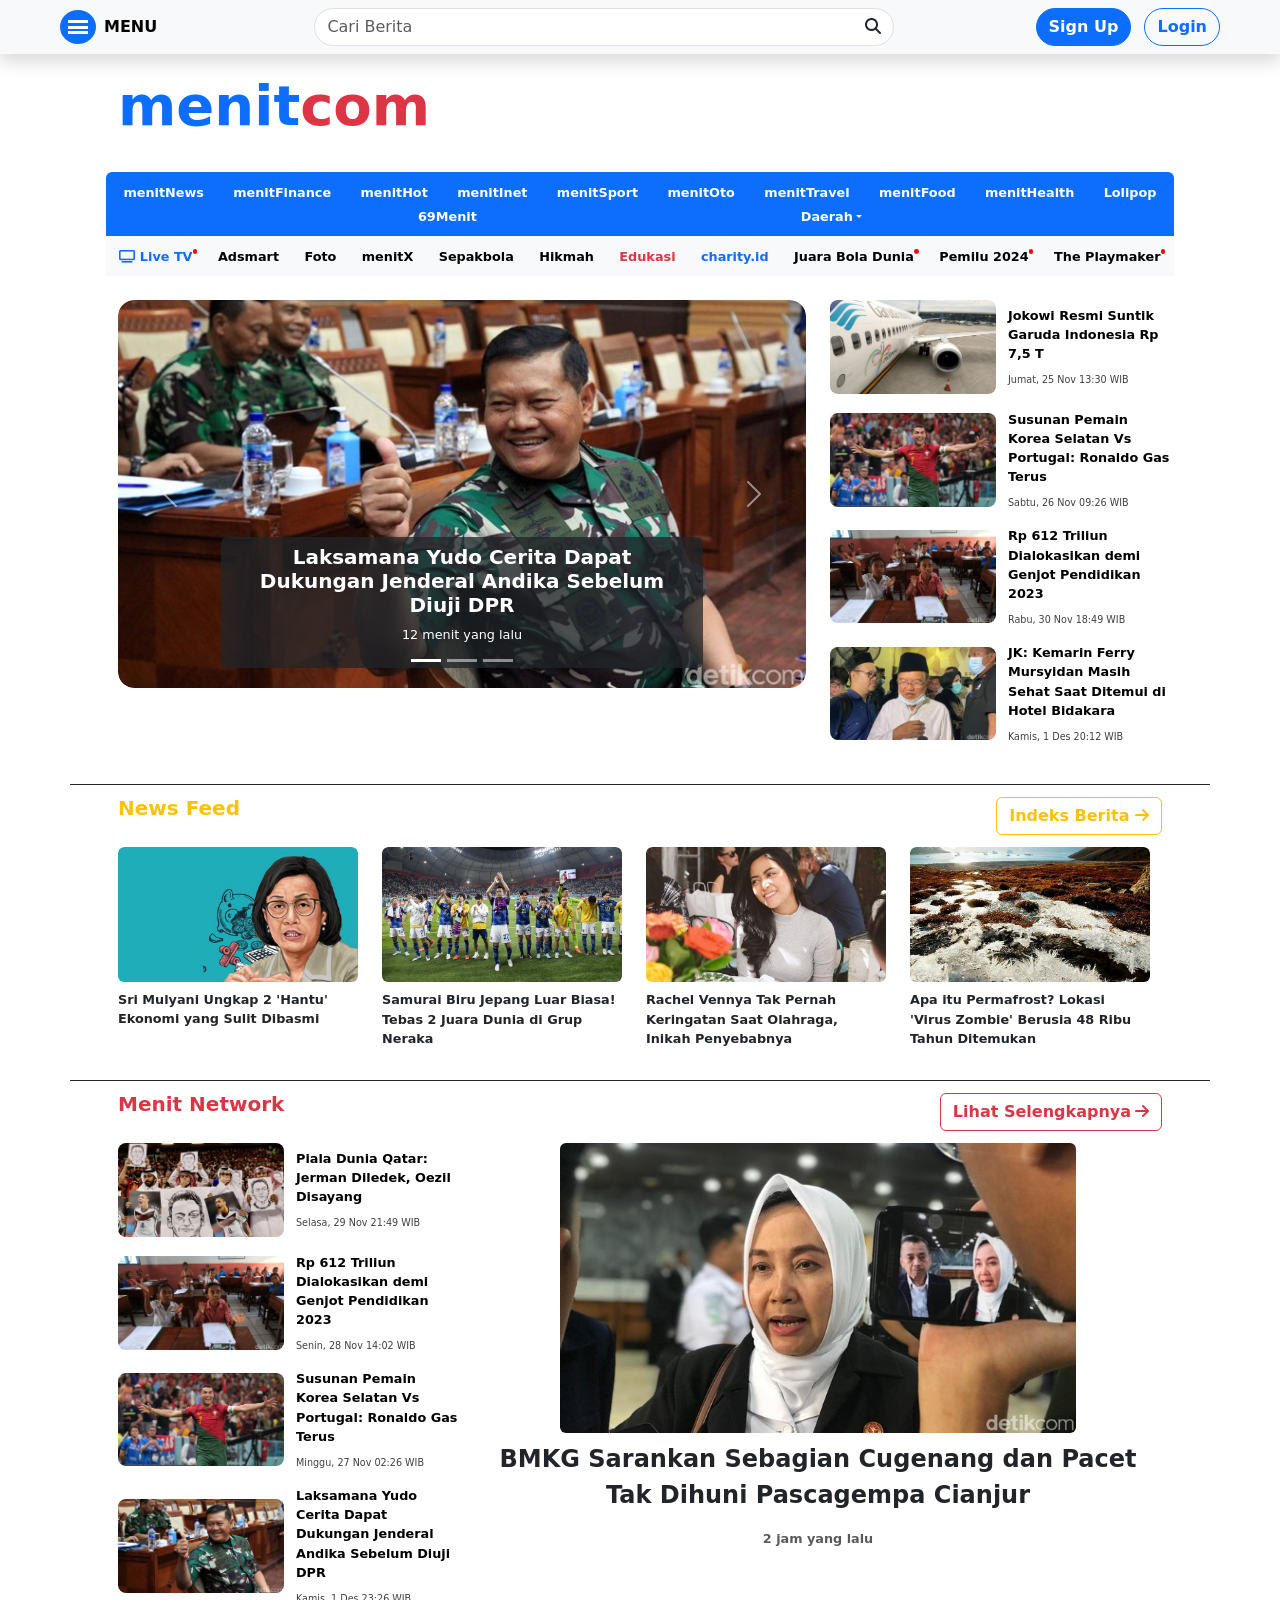
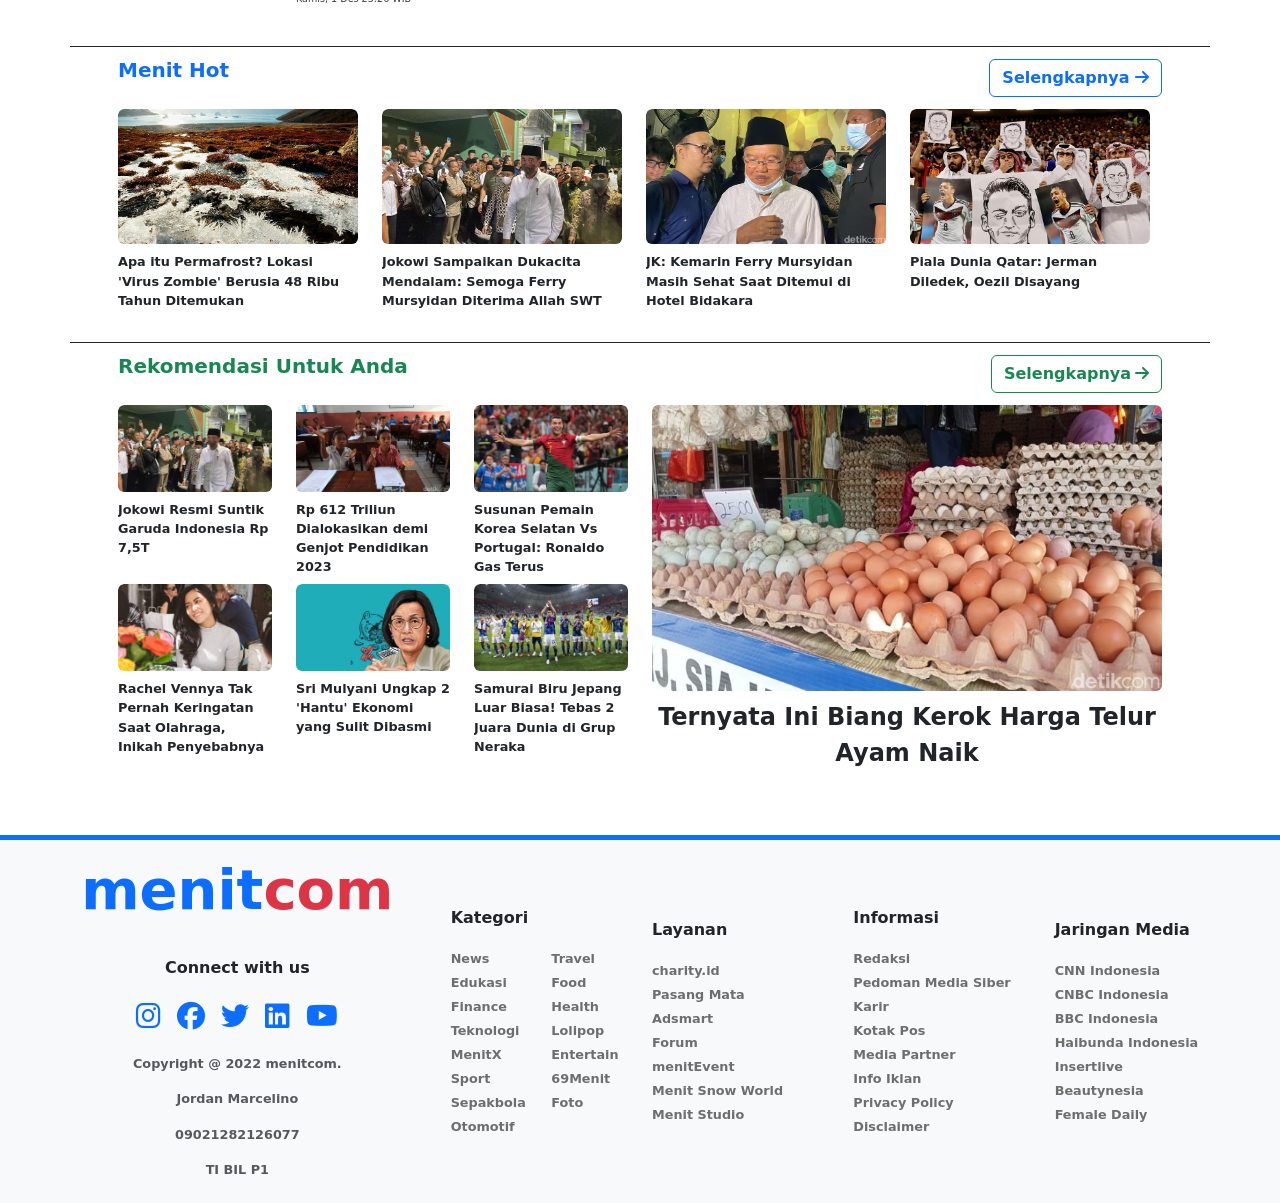
==== commit 24f8701b: "changed some news" ====
--- a/src/index.html
+++ b/src/index.html
@@ -521,9 +521,9 @@
                         <div class="col-4">
                             <a href="#" class="text-decoration-none text-black">
                                 <div class="card mx-auto overflow-hidden border-0" style="width: 100%">
-                                    <img src="../img/jepang.jpeg" class="thumbnail card-img-top rounded" alt="Card Image" />
+                                    <img src="../img/jokowi.jpeg" class="thumbnail card-img-top rounded" alt="Card Image" />
                                     <div class="card-body fw-bold">
-                                        <p class="card-text rem-8">Samurai Biru Jepang Luar Biasa! Tebas 2 Juara Dunia di Grup Neraka</p>
+                                        <p class="card-text rem-8">Jokowi Resmi Suntik Garuda Indonesia Rp 7,5T</p>
                                     </div>
                                 </div>
                             </a>
@@ -531,9 +531,9 @@
                         <div class="col-4">
                             <a href="#" class="text-decoration-none text-black">
                                 <div class="card mx-auto overflow-hidden border-0" style="width: 100%">
-                                    <img src="../img/rachel-venya.jpeg" class="thumbnail card-img-top rounded" alt="Card Image" />
+                                    <img src="../img/pendidikan-2023.jpeg" class="thumbnail card-img-top rounded" alt="Card Image" />
                                     <div class="card-body fw-bold">
-                                        <p class="card-text rem-8">Rachel Vennya Tak Pernah Keringatan Saat Olahraga, Inikah Penyebabnya</p>
+                                        <p class="card-text rem-8">Rp 612 Triliun Dialokasikan demi Genjot Pendidikan 2023</p>
                                     </div>
                                 </div>
                             </a>
@@ -541,9 +541,9 @@
                         <div class="col-4">
                             <a href="#" class="text-decoration-none text-black">
                                 <div class="card mx-auto overflow-hidden border-0" style="width: 100%">
-                                    <img src="../img/sri-mulyani.jpeg" class="thumbnail card-img-top rounded" alt="Card Image" />
+                                    <img src="../img/portugal.jpeg" class="thumbnail card-img-top rounded" alt="Card Image" />
                                     <div class="card-body fw-bold">
-                                        <p class="card-text rem-8">Sri Mulyani Ungkap 2 'Hantu' Ekonomi yang Sulit Dibasmi</p>
+                                        <p class="card-text rem-8">Susunan Pemain Korea Selatan Vs Portugal: Ronaldo Gas Terus</p>
                                     </div>
                                 </div>
                             </a>
